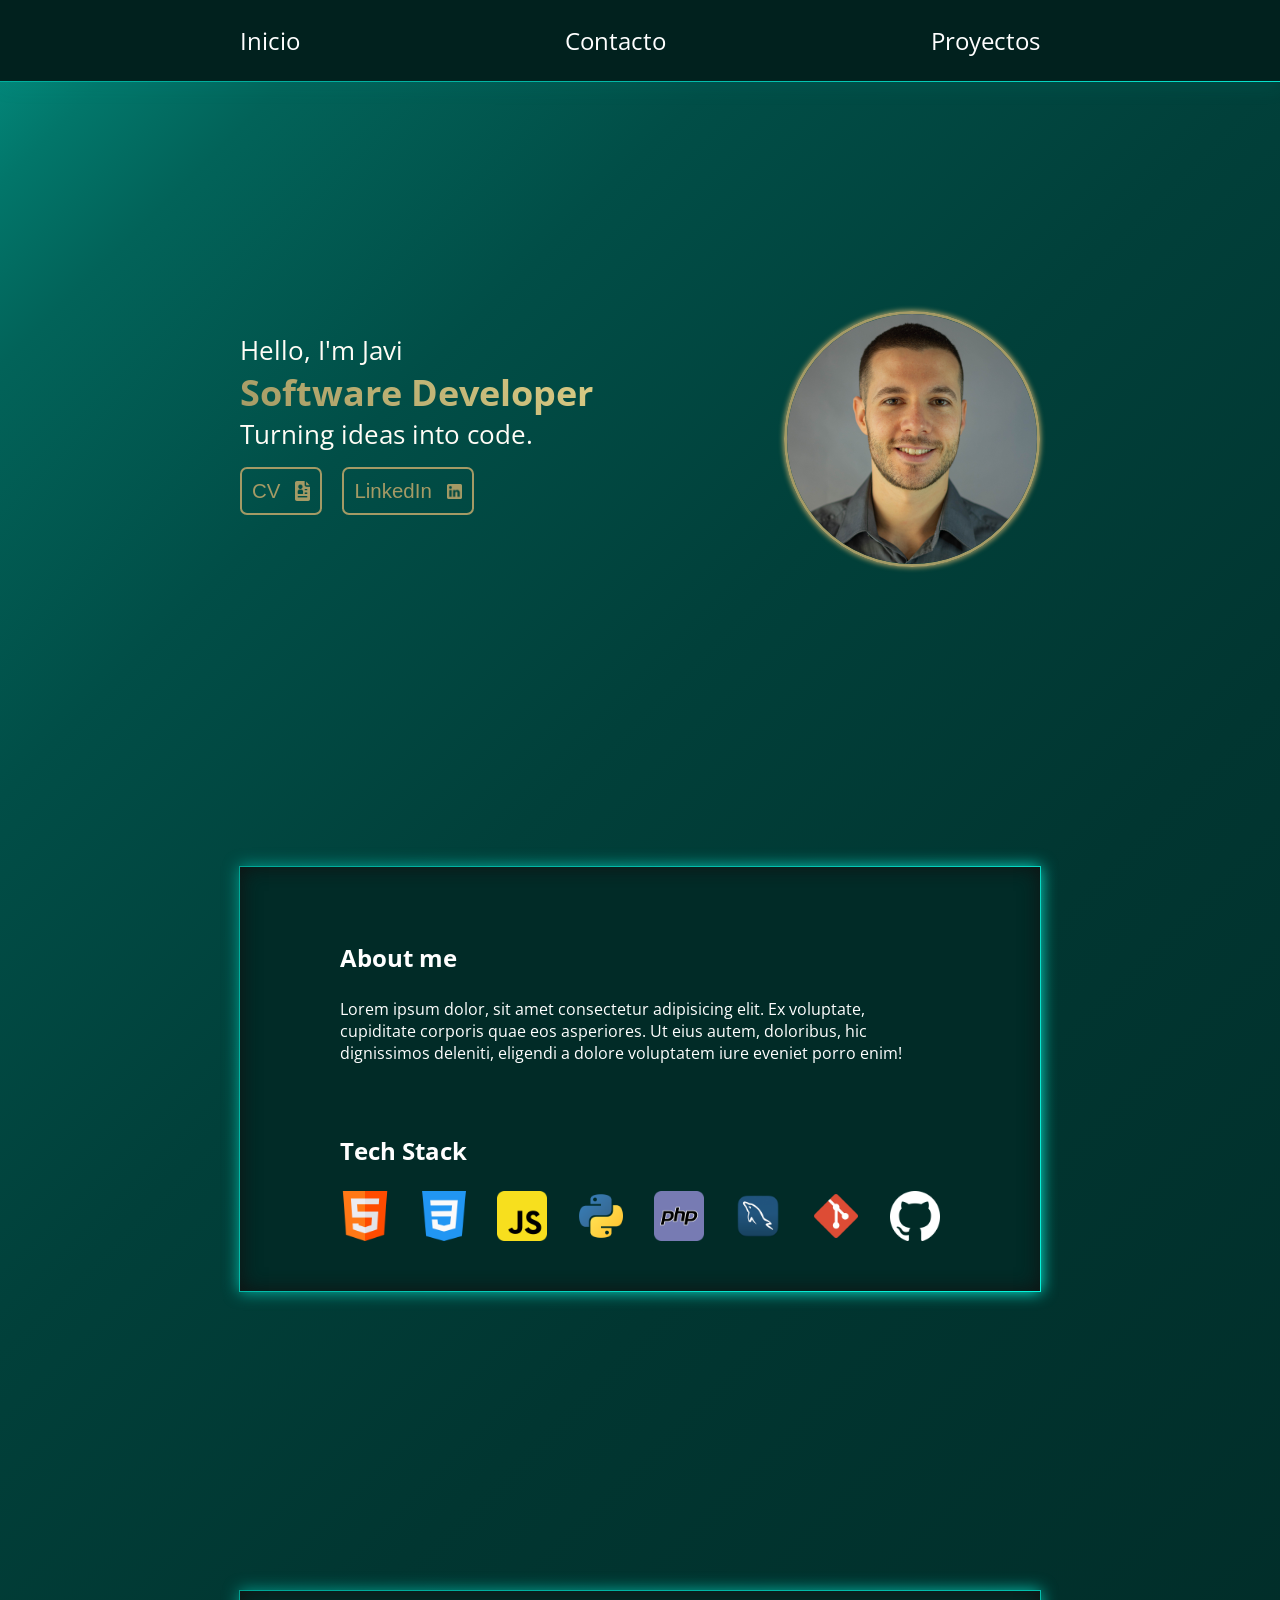
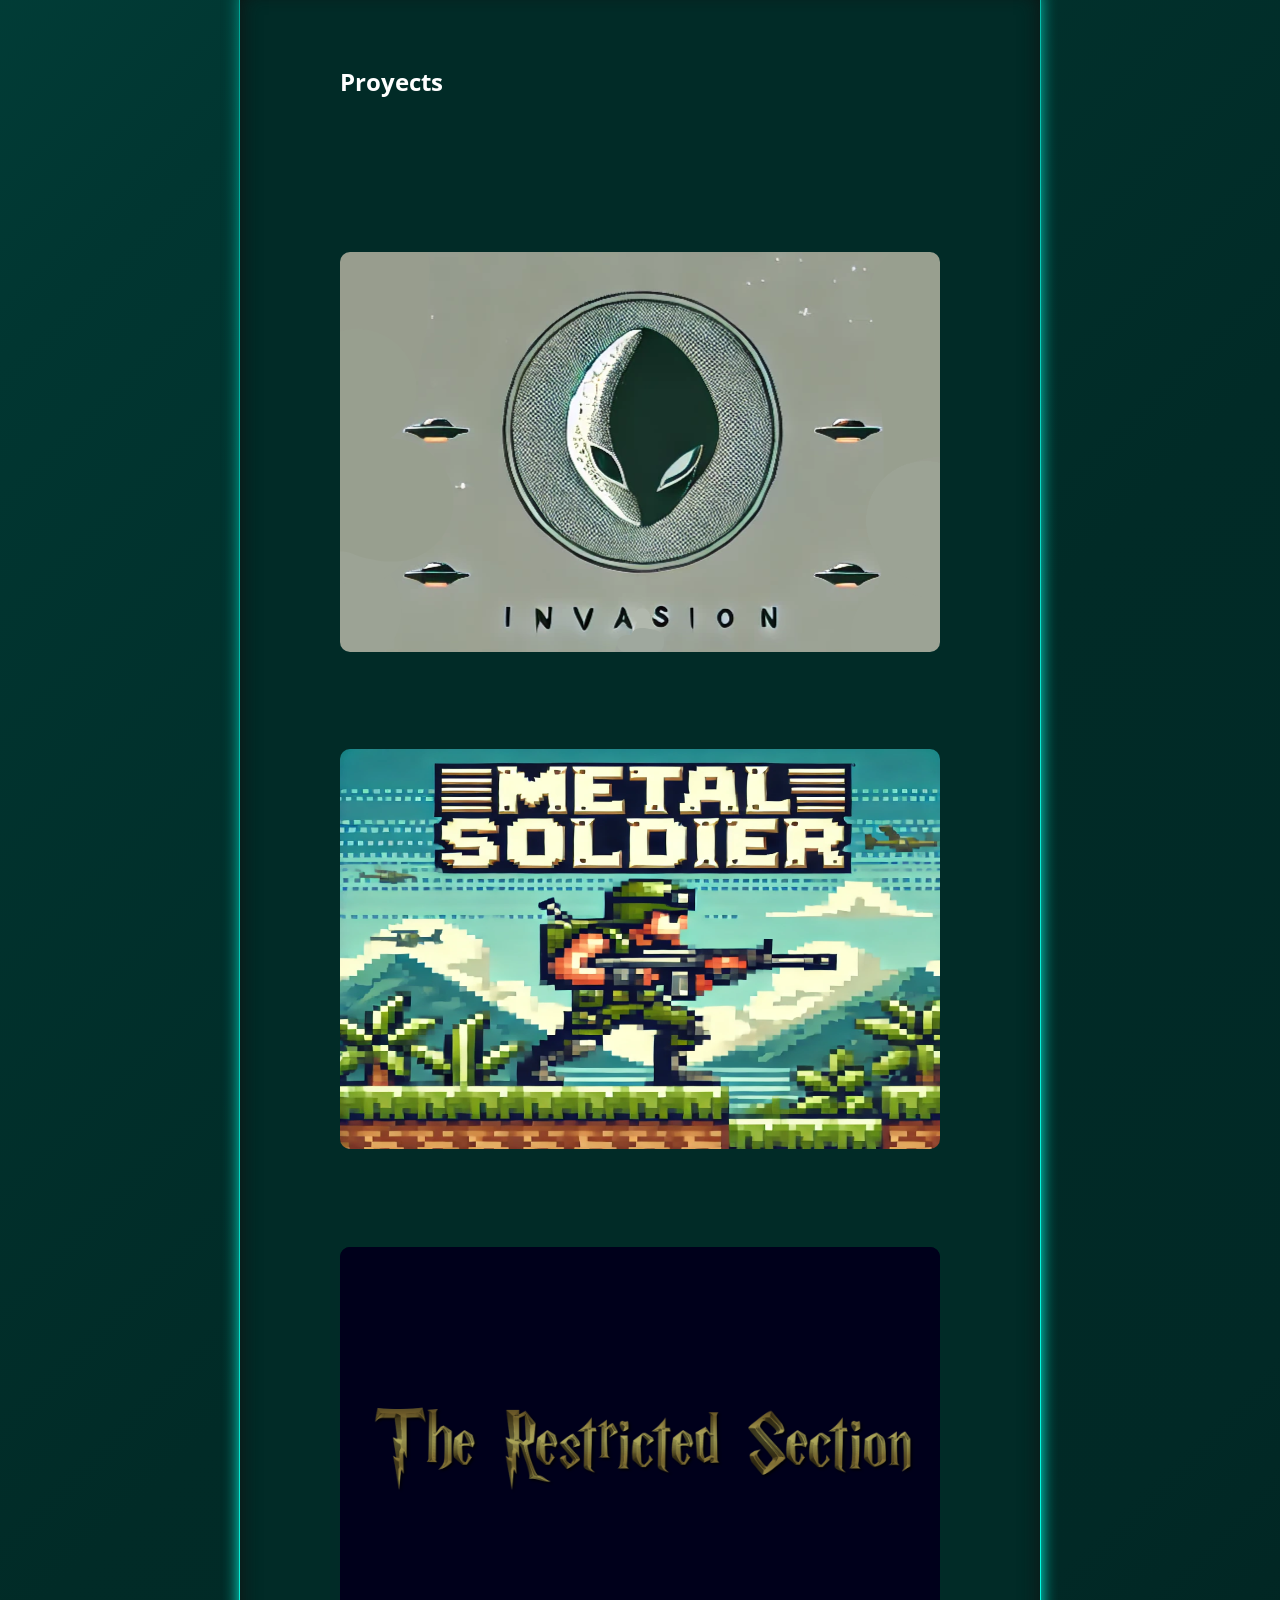
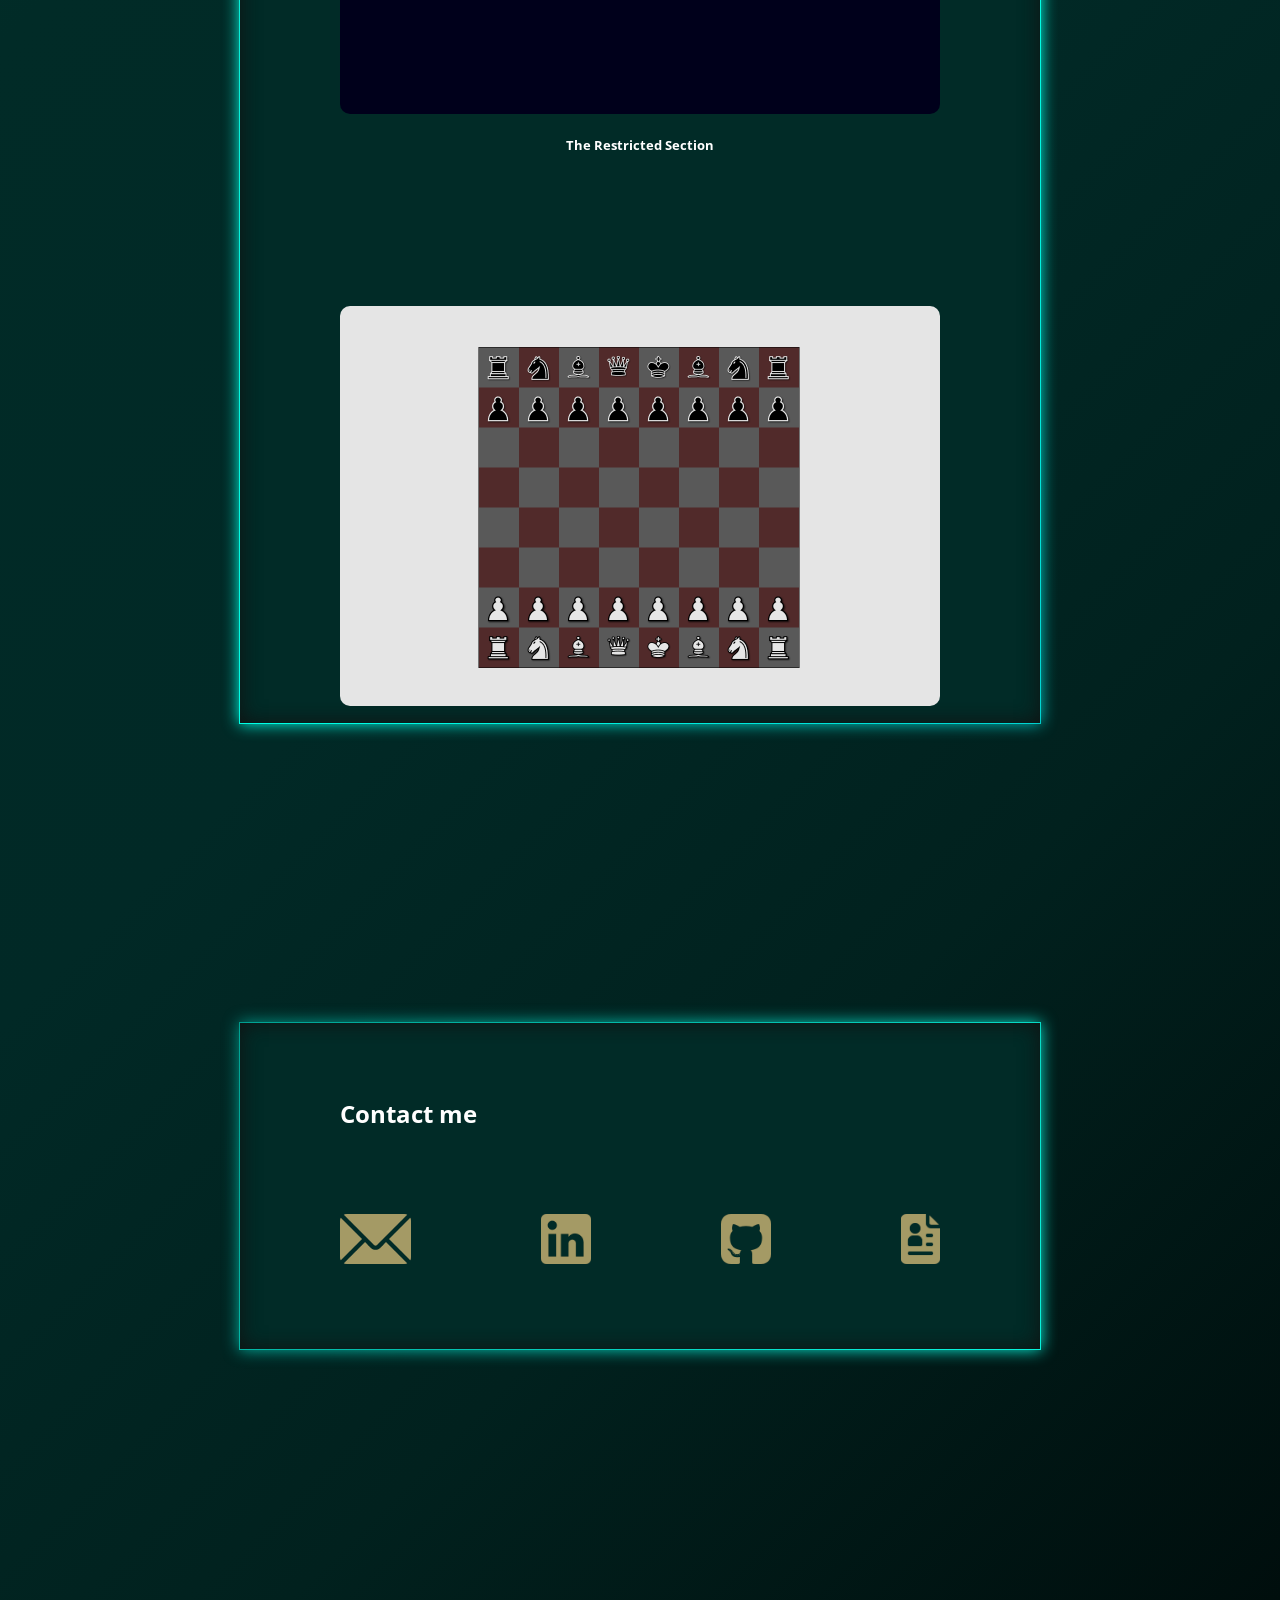
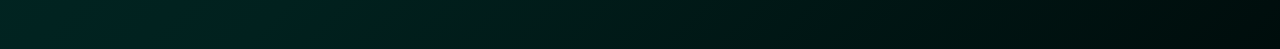
==== index.html @ 0c0b559f "Añadimos un title" ====
<!DOCTYPE html>
<html lang="en">
<head>
    <meta charset="UTF-8">
    <meta name="viewport" content="width=device-width, initial-scale=1.0">
    <title>Portfolio Javi</title>
    <link rel="stylesheet" href="styles/animate_border.css">
    <link rel="stylesheet" href="styles/estilos_estructura.css">
    <link rel="stylesheet" href="styles/animate-container.css">

</head>
<body>
    
    <header>
        <div>
            <div id="indice">
                <a href="#indice"><p>Inicio</p></a>
                <a href="#contact"><p>Contacto</p></a>
                <a href="#proyects"><p>Proyectos</p></a>
        </div>
    </header>
    <div class="block glow"></div>

    <div id="presentacion">
        <div id="texto-presentacion">
            <div>Hello, I'm Javi</div>
            <div id="software-dev">Software Developer</div>
            <div>Turning ideas into code.</div>
            <div id="botones">
                <button id="boton-cv">CV <img src="resources/icons/contacto/curriculum-color.png" alt="icono Currículum"></button>
                <!-- Darle una vuelta a lo del Linkedin -->
                <button>LinkedIn <img src="resources/icons/contacto/logotipo-de-linkedin-color.png" alt="icono LinkedIn"></button>
            </div>

        </div>
        <img src="resources/images/Foto Javi.jpg" alt="Foto presentación" id="mi-foto">
    </div>

    <div class="block-container glow-container about-me">
        <div class="about-me-content">
            <div>
                <h3>About me</h3>
                <p>Lorem ipsum dolor, sit amet consectetur adipisicing elit. Ex voluptate, cupiditate corporis quae eos asperiores. Ut eius autem, doloribus, hic dignissimos deleniti, eligendi a dolore voluptatem iure eveniet porro enim!</p>
            </div>

            <div>
                <h3>Tech Stack</h3>
                <div id="tech-stack">
                    <img src="resources/icons/tecnologias/html.png" alt="">
                    <img src="resources/icons/tecnologias/css-3.png" alt="">
                    <img src="resources/icons/tecnologias/javascript.png" alt="">
                    <img src="resources/icons/tecnologias/python.png" alt="">
                    <img src="resources/icons/tecnologias/php.png" alt="">
                    <img src="resources/icons/tecnologias/mysql.png" alt="">
                    <img src="resources/icons/tecnologias/git.png" alt="">
                    <img src="resources/icons/tecnologias/github.png" alt="">
                </div>
            </div>
        </div>
    </div>

    <div class="block-container glow-container about-me" id="proyects">
        <div class="about-me-content">

            <h3>Proyects</h3>

            <div class="proyect">
                <img src="resources/images/alien_invasion2-edit.png" alt="">
                <video autoplay loop muted class="video">
                    <source src="resources/videos/Alien Invasio.mp4" type="video/mp4" loop>
                </video>
                <h5>Alien Invasion</h5>
            </div>

            <div class="proyect">
                <img src="resources/images/metal_soldier.png" alt="">
                <video autoplay loop muted class="video">
                    <source src="resources/videos/Metal Soldier-edit.mp4" type="video/mp4" loop>
                </video>
                <h5>Metal Soldier</h5>
            </div>

            <div class="proyect">
                
                <img src="resources/images/harry_potter.png" alt="">
                <div id="harry">
                    <video autoplay loop muted class="video">
                        <source src="resources/videos/the_restricted_section_trim.mp4" loop>
                    </video>
                </div>
                <h5>The Restricted Section</h5>
            </div>

            <div class="proyect">
                <img src="resources/images/chess.png" alt="">
                <video autoplay loop muted class="video">
                    <source src="resources/videos/chess.mp4" type="video/mp4" loop>
                </video>
                <h5>Chess</h5>
            </div>
        </div>
    </div>

    <div class=" block-container glow-container about-me" id="contact-container">
        <div class="about-me-content">
            <h3>Contact me</h3>
            <div id="contact">
                <a href="mailto:javierfernandezquinonero@gmail.com"><img src="resources/icons/contacto/correo-electronico-color.png" alt=""></a>

                <a href="https://www.linkedin.com/in/javier-fern%C3%A1ndez-qui%C3%B1onero-365739243/"><img src="resources/icons/contacto/logotipo-de-linkedin-color.png" alt=""></a>

                <a href="https://github.com/Javato98"><img src="resources/icons/contacto/github-color.png" alt=""></a>

                <a href="resources/Javier_Fernández_Quiñonero_CV.pdf"><img src="resources/icons/contacto/curriculum-color.png" alt=""></a>
            </div>
        </div>

    </div>
    



    


</body>
</html>
---- styles/estilos_estructura.css ----
@font-face {
    font-family: 'open sans';
    src: url(../resources/open-sans.woff2);
}

body, html {
    width: 100vw;
    margin: 0;
    padding: 0;
    display: flex;
    flex-direction: column;
    align-items: center;
}



h3{
    font-size: 1.5em;
}

body{
    /* background: linear-gradient(135deg, rgba(0,13,12,1) 0%, rgba(1,33,30,1) 17%, rgba(1,41,38,1) 31%, rgba(1,43,39,1) 47%, rgba(1,54,49,1) 68%, rgba(1,64,58,1) 78%, rgba(1,78,71,1) 87%, rgba(2,99,89,1) 94%, rgba(2,118,106,1) 97%, rgba(3,145,131,1) 100%); */
    background: linear-gradient(135deg, rgba(3,145,131,1) 0%, rgba(2,118,106,1) 3%, rgba(2,99,89,1) 6%, rgba(1,78,71,1) 13%, rgba(1,64,58,1) 22%, rgba(1,54,49,1) 32%, rgba(1,43,39,1) 53%, rgba(1,41,38,1) 69%, rgba(1,33,30,1) 83%, rgba(0,13,12,1) 100%);

    font-family: 'open sans';
    background-size: 100% 100%;
}

header{
    display: flex;
    justify-content: center;
    align-items: center;
    color: white;
    font-size: 1.5em;
    background-color: #01211e;
    width: 100vw;
}

header div{
    width: 800px;
    display: flex;
    justify-content: center;
    align-items: center;
}

#logo{
    width: 30px;
    padding-right: 200px;
}

#indice{
    display: flex;
    justify-content: space-between;
    align-items: center;
}

#indice a{
    all: unset;
}


#mi-foto{
    border-radius: 50%;
    width: 250px;
    border:3px solid #a49a65;
    box-shadow: 0px 0px 5px 1px #a49a65;
    margin-top: 30px;
}


#presentacion{
    width: 800px;
    display: flex;
    justify-content:space-between;
    align-items: center;
    margin-top:200px;

}

#texto-presentacion{
    text-align: left;
    color: rgb(255, 253, 246);
    font-size: 1.6em;
    width: fit-content;
}

#texto-presentacion div{
    width: auto;
}

#botones{
    display: flex;
    align-items: center;
}

#boton-cv{
    margin-right: 20px;
}

#botones button{
    width: fit-content;
    padding: 10px;
    font-size: 0.8em;
    background-color: transparent;
    border: 2px solid #a49a65;
    border-radius: 7px;
    color: #a49a65;
    margin-top: 15px;
    display: flex;
    justify-content: space-evenly;
    align-items: center;
}

#texto-presentacion button img{
    width: 15px;
    margin-left: 15px;
}

#software-dev{
    font-size: 1.4em;
    font-weight: bolder;
    background: linear-gradient(45deg, #a49a65, #dbcc85);
    -webkit-background-clip: text;
    color: transparent;
}

#botones button:hover{
    background-color: #0a564f;
    color: #dbcc85;
    /* background-color: #dbcc85;
    color: #0a564f; */
    transition: color 0.3s ease, background-color 0.3s ease, border-color 0.3s ease; 
}


/* ABOUT ME */

.about-me{
    margin-top: 300px;
}

.about-me-content{
    width: 600px;
    display: flex;
    flex-direction: column;
    align-items: left;
    margin: 50px auto;
    gap: 30px;
}

.about-me-content > div{
    width: 100%;
}




#tech-stack{
    display: flex;
    justify-content: space-between;
}

#tech-stack img{
    width: 50px;
}


.proyect{
    margin-top: 100px;
}



.proyect img{
    width: 600px;
    position: absolute;
    z-index: 1;
    border-radius: 10px;
}

.proyect img:hover{
    opacity: 0;
    transition: opacity 0.4s ease;
    
}


.video{
    width: 600px;
    border-radius: 10px;
    position: relative;
}

.proyect h5{
    text-align: center;
}

#harry{
    border-radius: 10px;
    background-color: #00001b;
    width: auto;
    height: 467px;
    position: relative;
    display: flex;
    align-items: center;
    justify-content: center;
}

#harry:hover{
    background-color: #00001b;
    transition: opacity 0.4s ease;
}

#contact{
    display: flex;
    justify-content: space-between;
    align-items: center;
    gap: 30px;
    margin: 30px auto;
}

#contact img{
    width: auto;
    height: 50px;
}

#contact-container{
    margin-bottom: 300px;
}
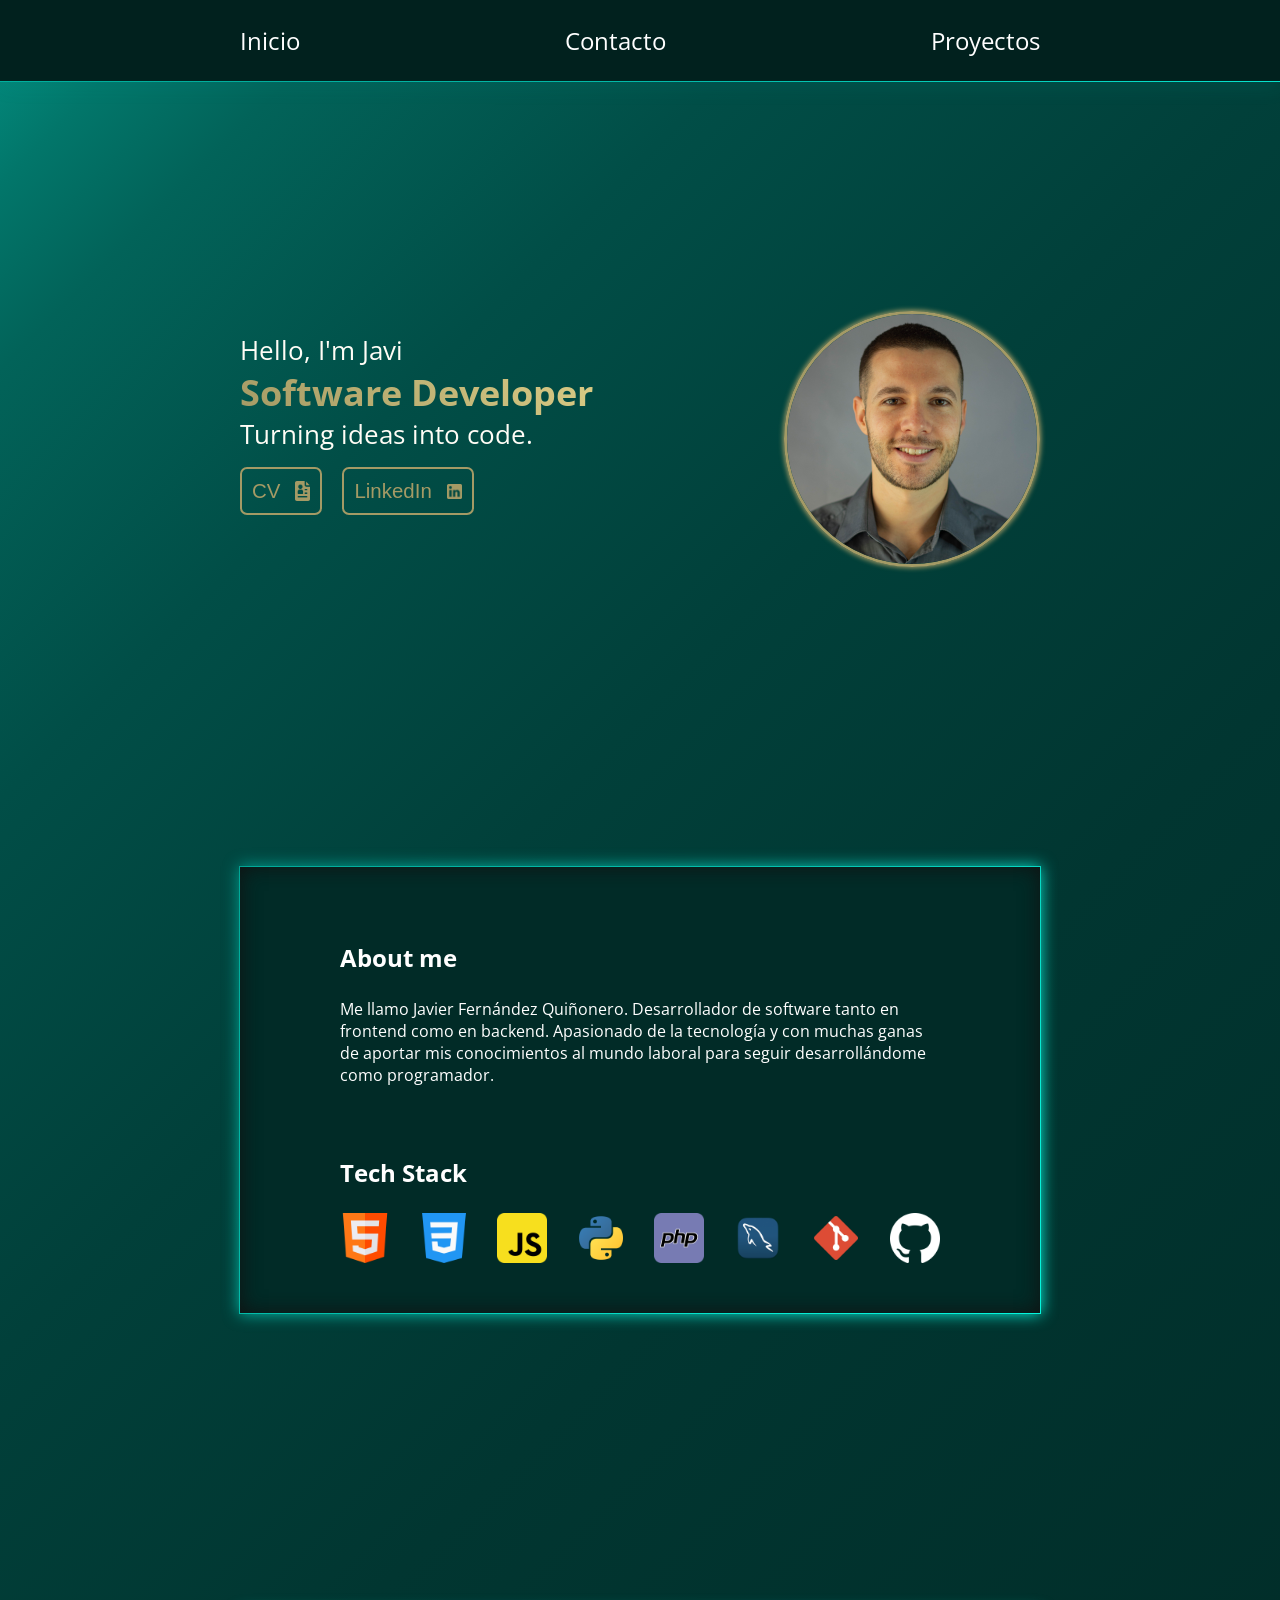
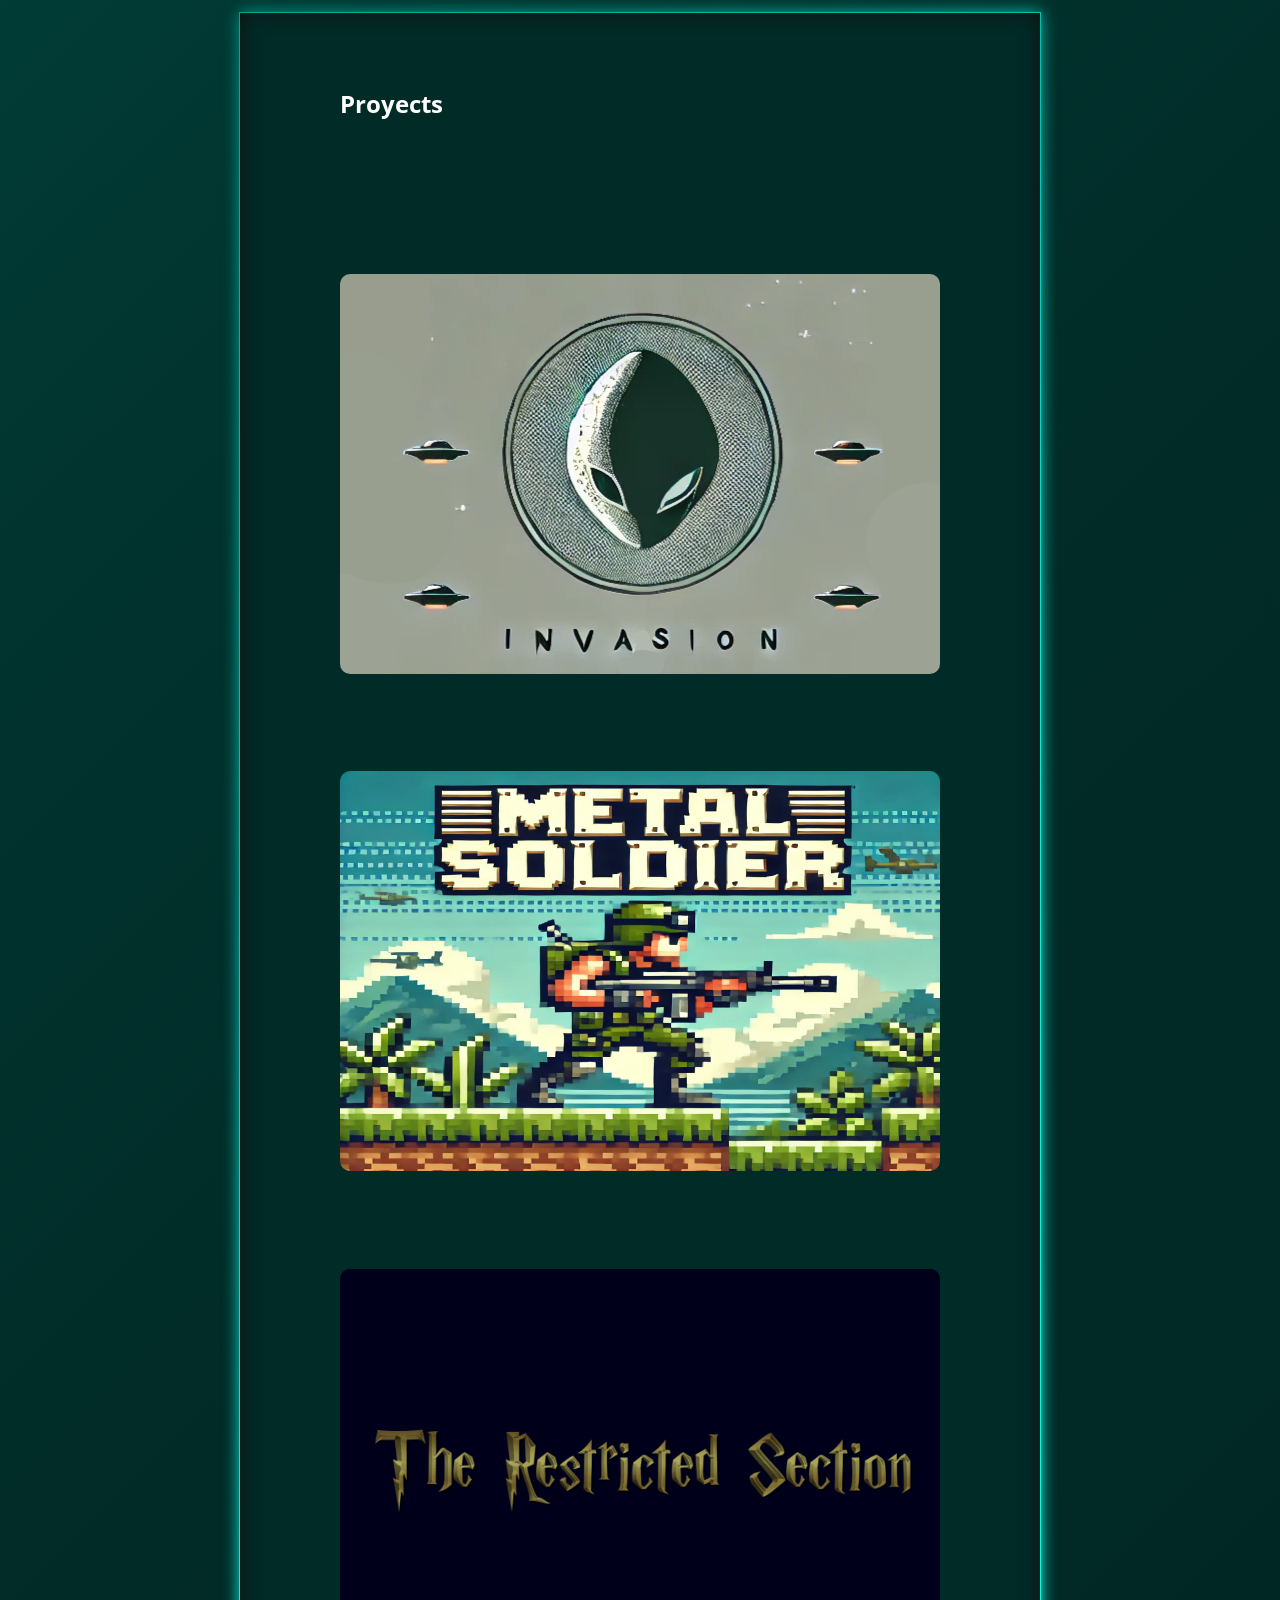
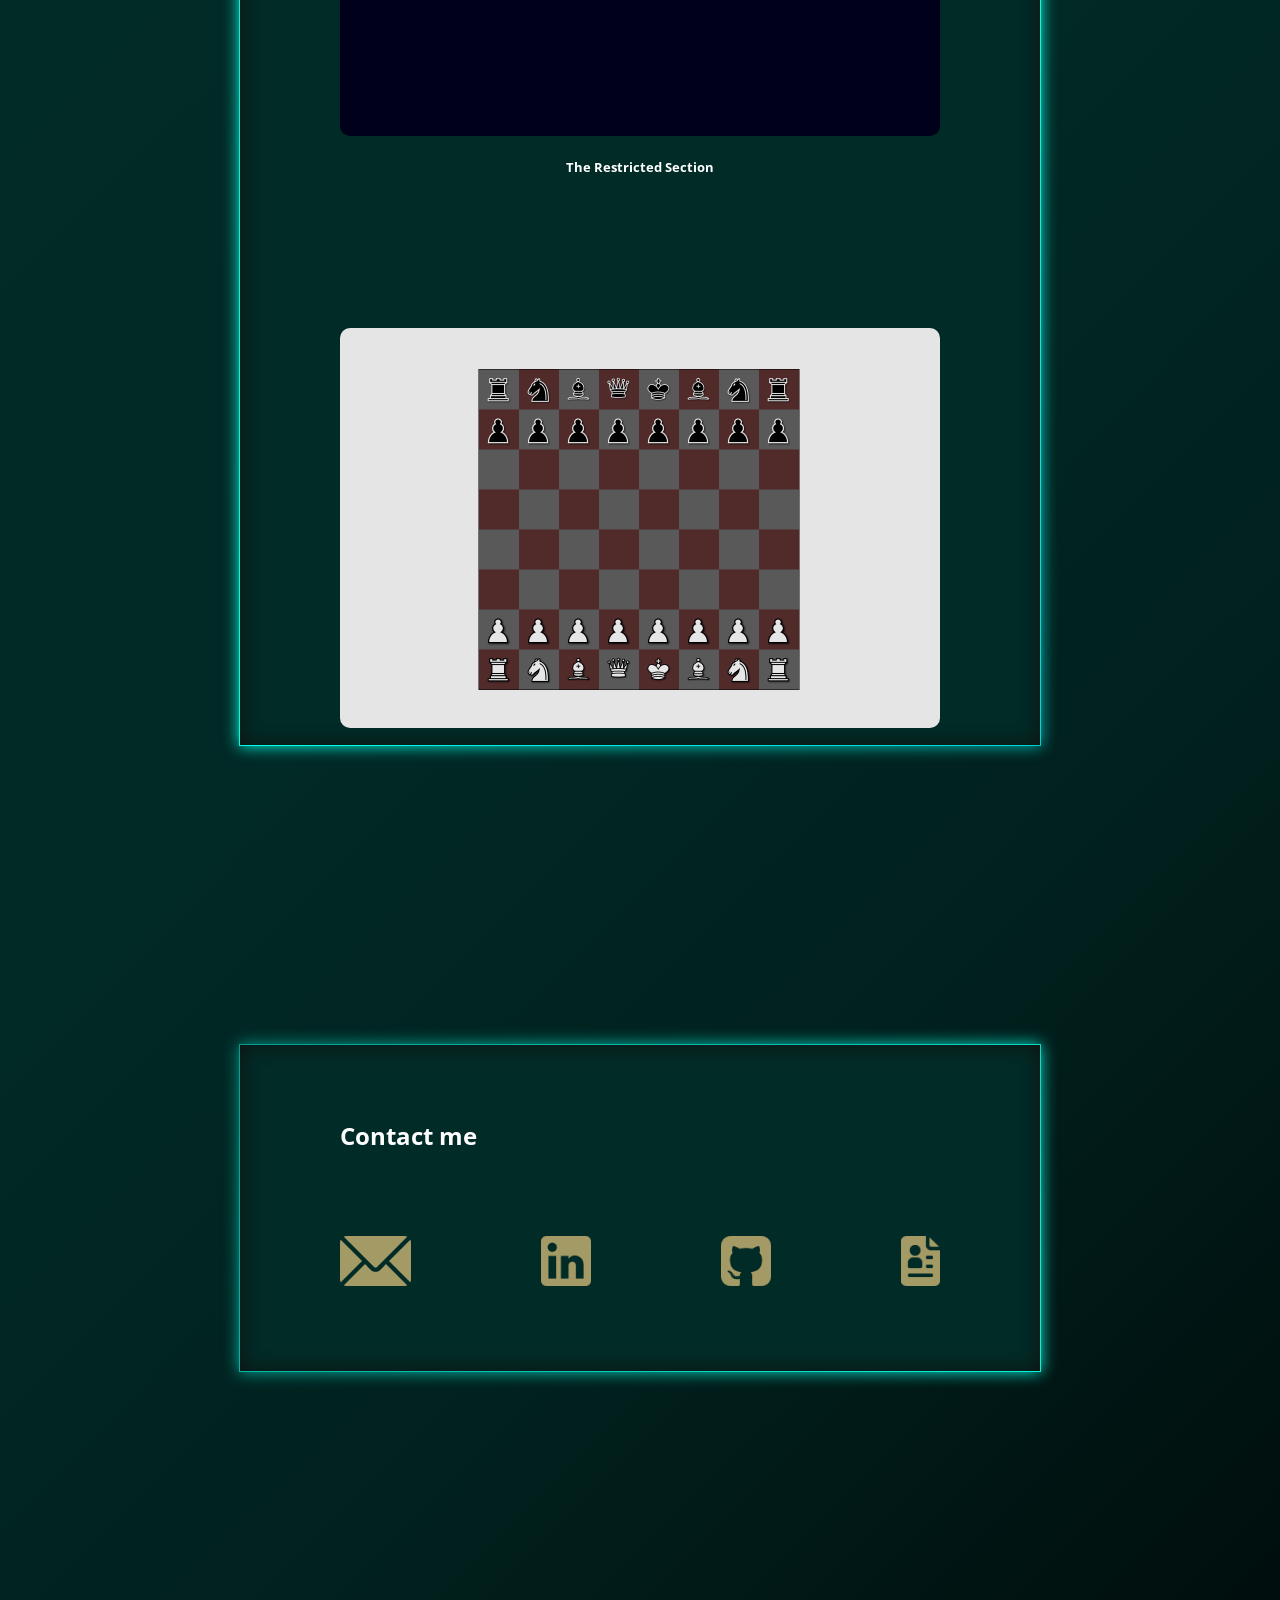
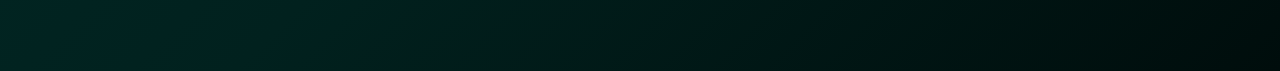
==== commit 41c9da16: "Creamos los responsives" ====
--- a/index.html
+++ b/index.html
@@ -40,7 +40,7 @@
         <div class="about-me-content">
             <div>
                 <h3>About me</h3>
-                <p>Lorem ipsum dolor, sit amet consectetur adipisicing elit. Ex voluptate, cupiditate corporis quae eos asperiores. Ut eius autem, doloribus, hic dignissimos deleniti, eligendi a dolore voluptatem iure eveniet porro enim!</p>
+                <p>Me llamo Javier Fernández Quiñonero. Desarrollador de software tanto en frontend como en backend. Apasionado de la tecnología y con muchas ganas de aportar mis conocimientos al mundo laboral para seguir desarrollándome como programador.</p>
             </div>
 
             <div>
--- a/styles/estilos_estructura.css
+++ b/styles/estilos_estructura.css
@@ -3,10 +3,11 @@
     src: url(../resources/open-sans.woff2);
 }
 
+
 body, html {
-    width: 100vw;
     margin: 0;
     padding: 0;
+    width: 100vw;
     display: flex;
     flex-direction: column;
     align-items: center;
@@ -41,11 +42,6 @@
     display: flex;
     justify-content: center;
     align-items: center;
-}
-
-#logo{
-    width: 30px;
-    padding-right: 200px;
 }
 
 #indice{
@@ -227,3 +223,111 @@
 #contact-container{
     margin-bottom: 300px;
 }
+
+@media (max-width: 830px){
+    header div{
+        width: 700px;
+    }
+
+    #presentacion {
+        width: 700px;
+    }
+}
+
+
+/* Para pantallas medianas, como tablets en modo vertical */
+@media (max-width: 768px) {
+    #presentacion {
+        flex-direction: column;
+        align-items: center;
+        margin-top: 100px;
+    }
+
+    #texto-presentacion {
+        text-align: center;
+        font-size: 1.2em;
+    }
+
+    #mi-foto {
+        width: 200px;
+        margin-top: 20px;
+    }
+
+    .about-me-content {
+        width: 90%;
+    }
+
+    #tech-stack img {
+        width: 40px;
+    }
+
+
+    .proyect img, .video {
+        width: 400px;
+    }
+}
+
+/* Para pantallas pequeñas, como teléfonos móviles */
+@media (max-width: 480px) {
+    header div {
+        width: 330px;
+    }
+
+    header {
+        font-size: 1.2em;
+    }
+
+    #indice a p {
+        font-size: 0.9em;
+    }
+
+    #presentacion {
+        margin-top: 80px;
+        width: 330px;
+        display: flex;
+        flex-direction: row;
+    }
+
+    #texto-presentacion {
+        font-size: 1em;
+    }
+
+    #botones button {
+        font-size: 0.7em;
+        padding: 5px;
+    }
+
+    #mi-foto {
+        width: 100px;
+        margin-top: 15px;
+    }
+
+    .about-me{
+        margin-top: 100px;
+    }
+
+    .about-me-content {
+        gap: 20px;
+    }
+
+    #tech-stack img {
+        width: 30px;
+    }
+
+    .proyect {
+        margin-top: 50px;
+    }
+
+    .proyect img, .video {
+        width: 300px;
+        border-radius: 5px;
+    }
+
+    #contact img {
+        height: 40px;
+    }
+
+    #contact-container {
+        margin-bottom: 100px;
+    }
+}
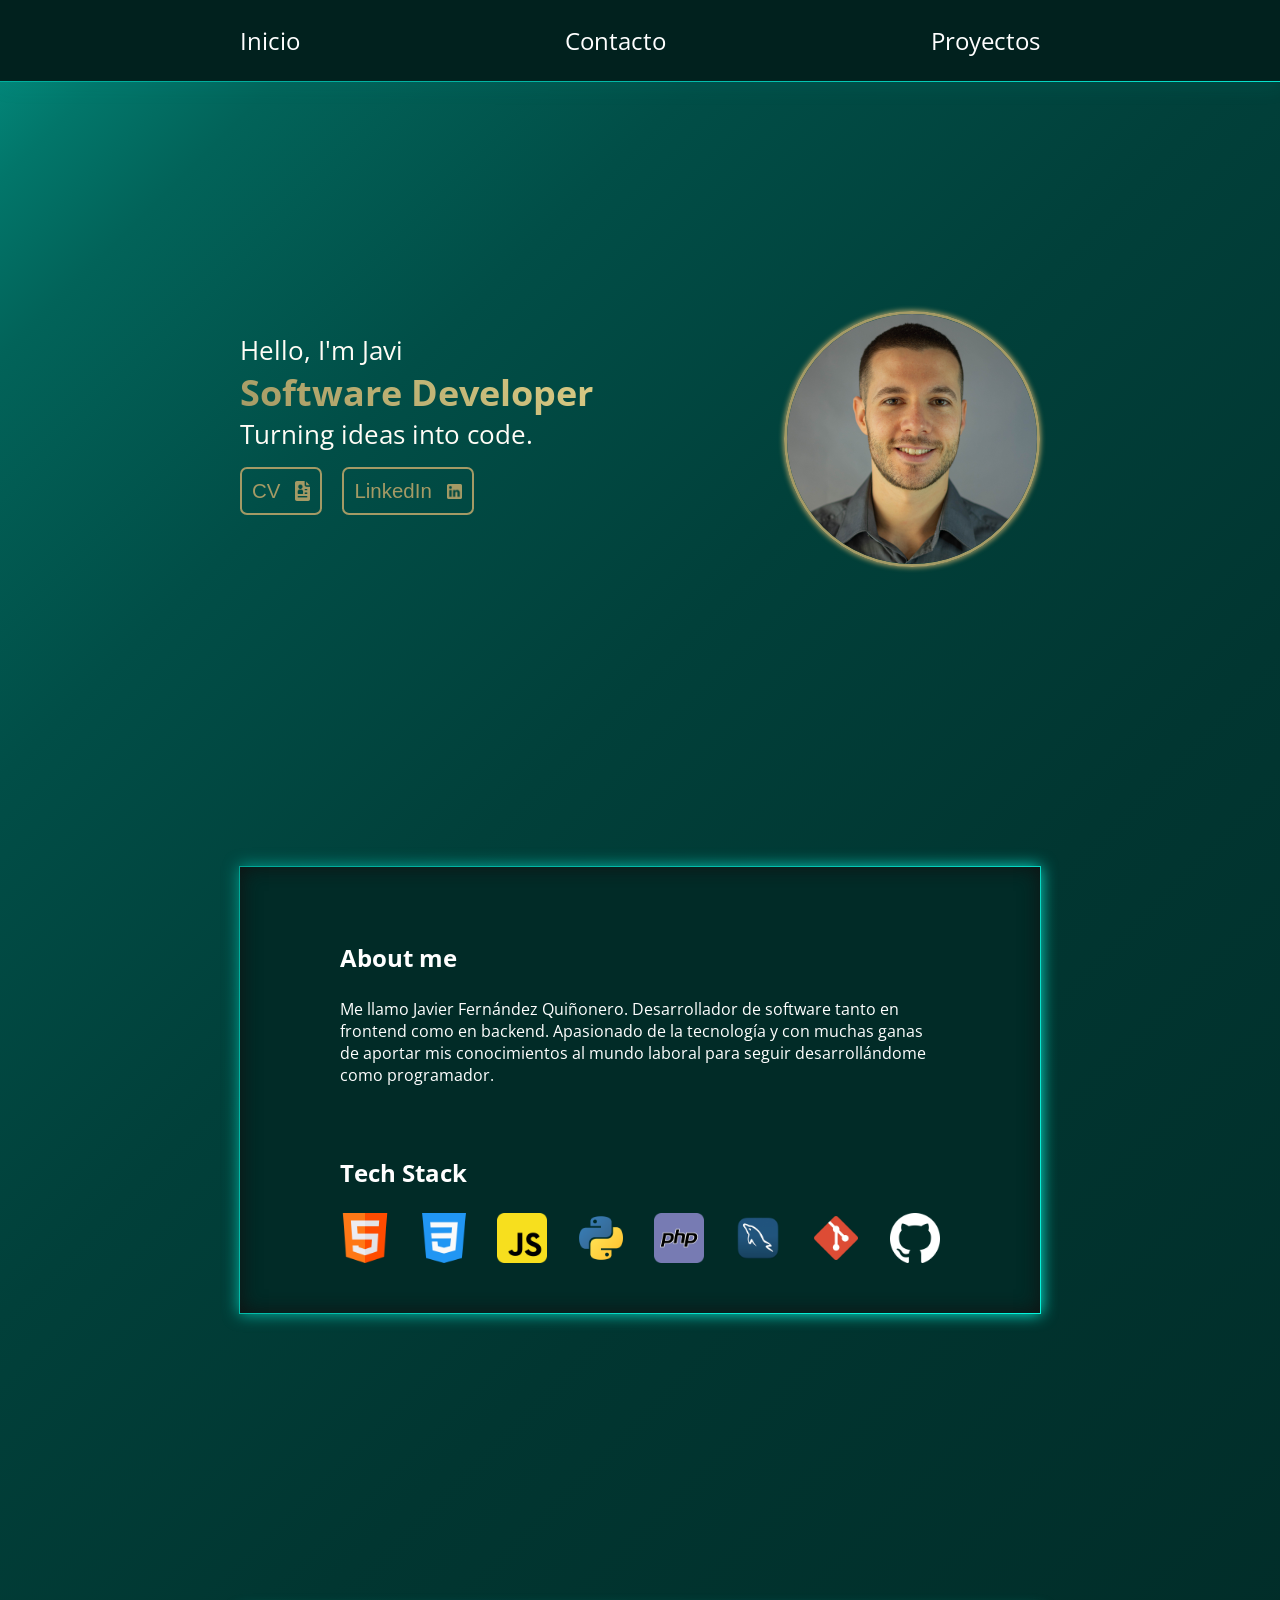
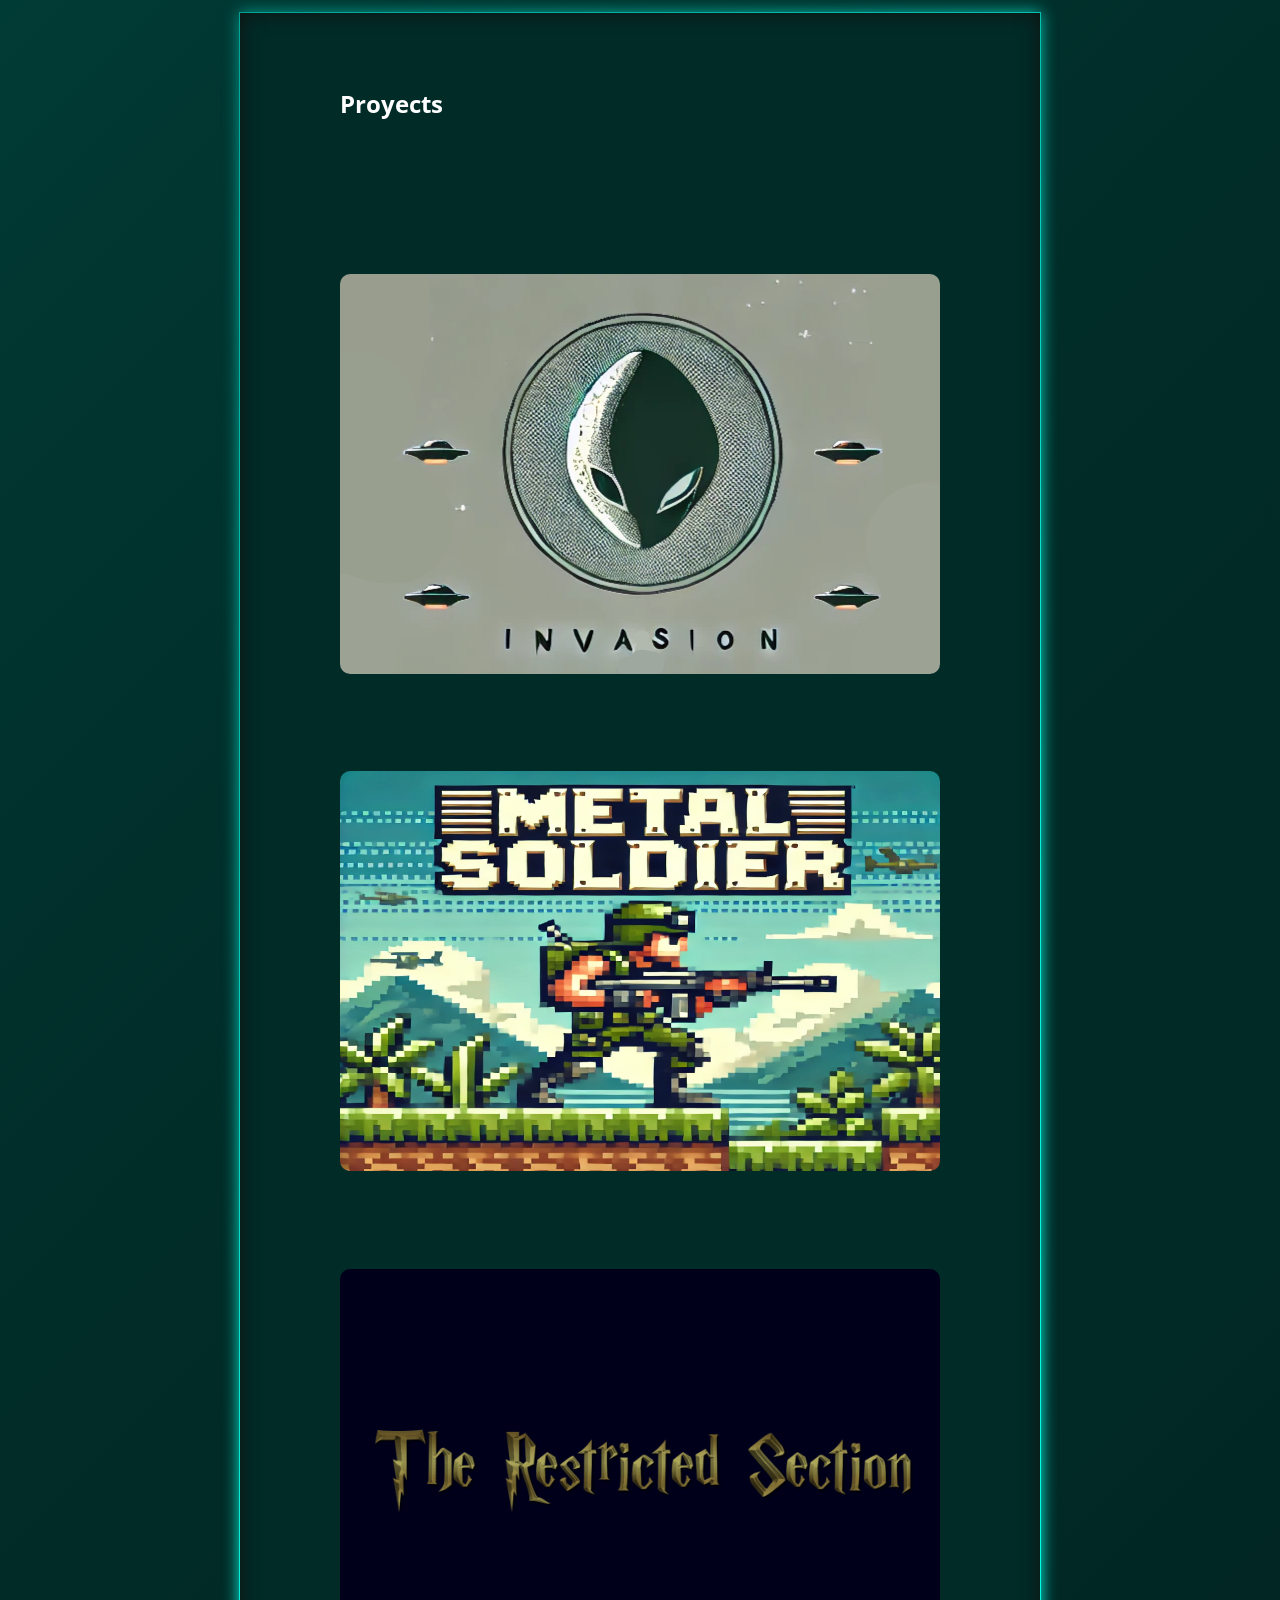
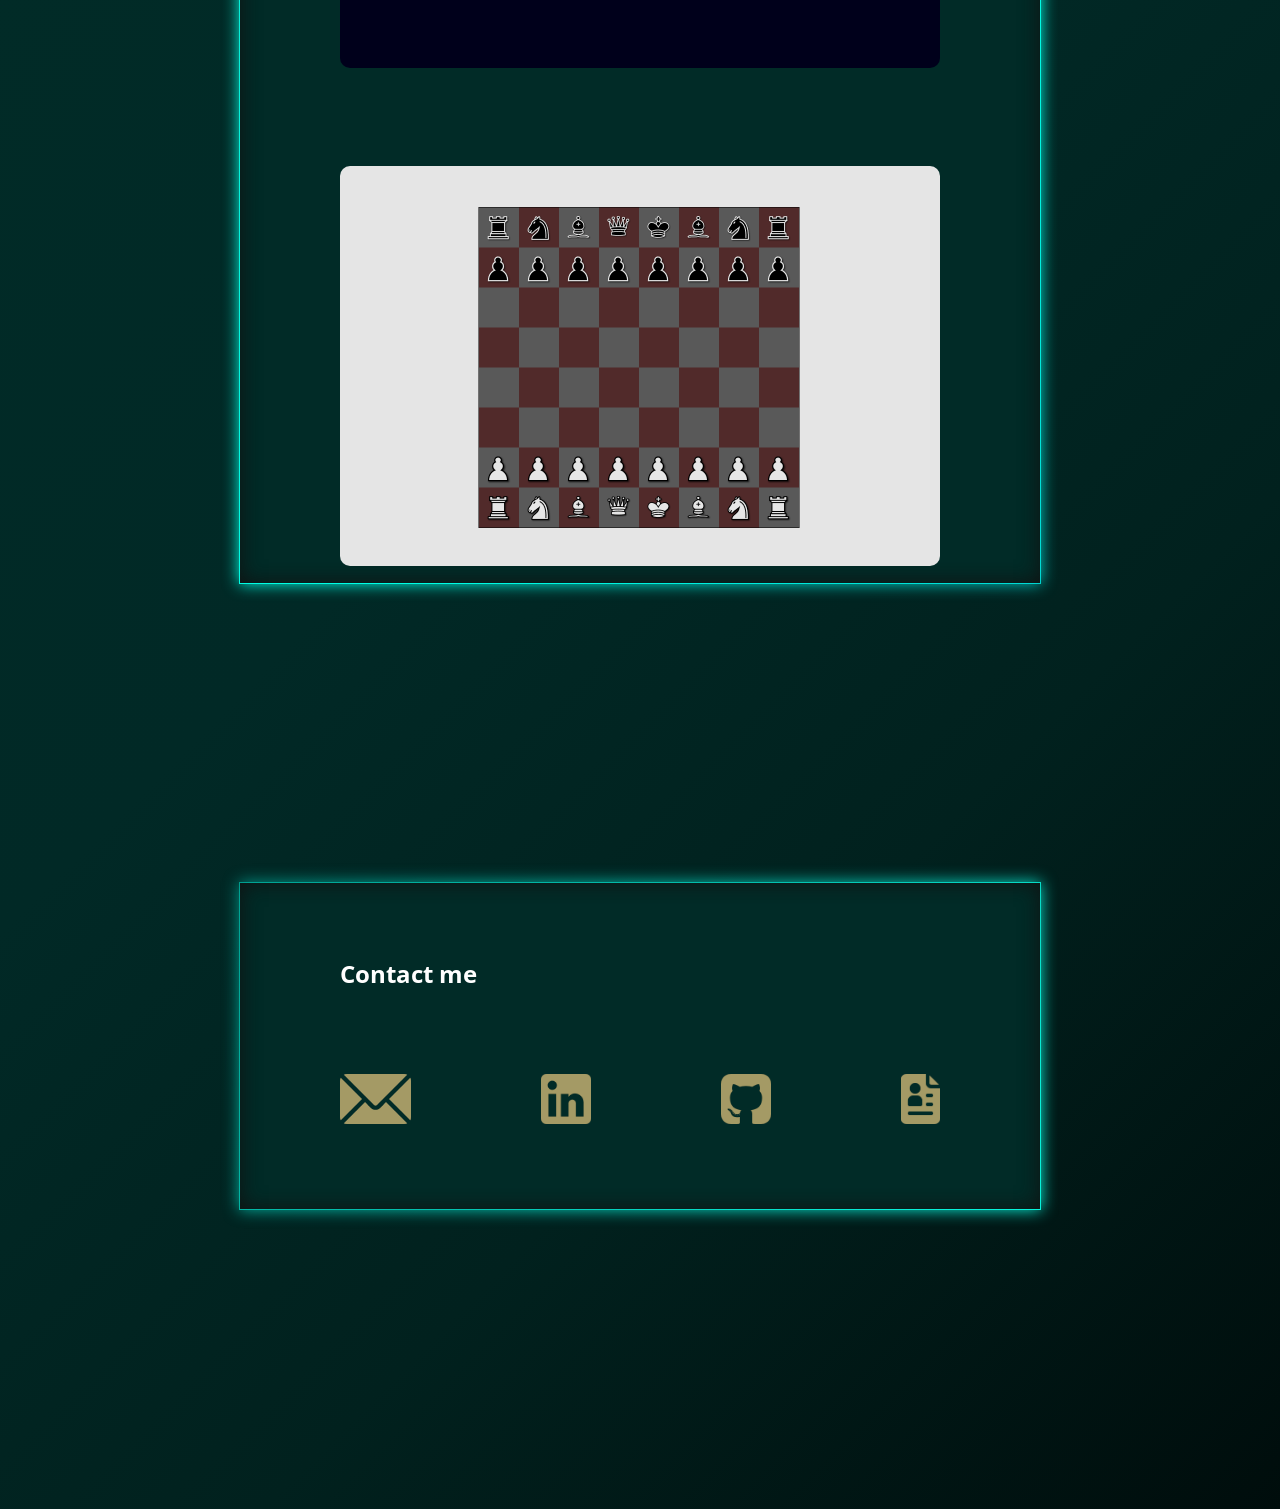
==== commit 66304a36: "Arreglamos el proyect de 'The Restricted Section'" ====
--- a/index.html
+++ b/index.html
@@ -83,11 +83,9 @@
             <div class="proyect">
                 
                 <img src="resources/images/harry_potter.png" alt="">
-                <div id="harry">
-                    <video autoplay loop muted class="video">
-                        <source src="resources/videos/the_restricted_section_trim.mp4" loop>
-                    </video>
-                </div>
+                <video autoplay loop muted class="video">
+                    <source src="resources/videos/the_restricted_section.mp4" loop>
+                </video>
                 <h5>The Restricted Section</h5>
             </div>
 
--- a/styles/estilos_estructura.css
+++ b/styles/estilos_estructura.css
@@ -191,21 +191,7 @@
     text-align: center;
 }
 
-#harry{
-    border-radius: 10px;
-    background-color: #00001b;
-    width: auto;
-    height: 467px;
-    position: relative;
-    display: flex;
-    align-items: center;
-    justify-content: center;
-}
-
-#harry:hover{
-    background-color: #00001b;
-    transition: opacity 0.4s ease;
-}
+
 
 #contact{
     display: flex;
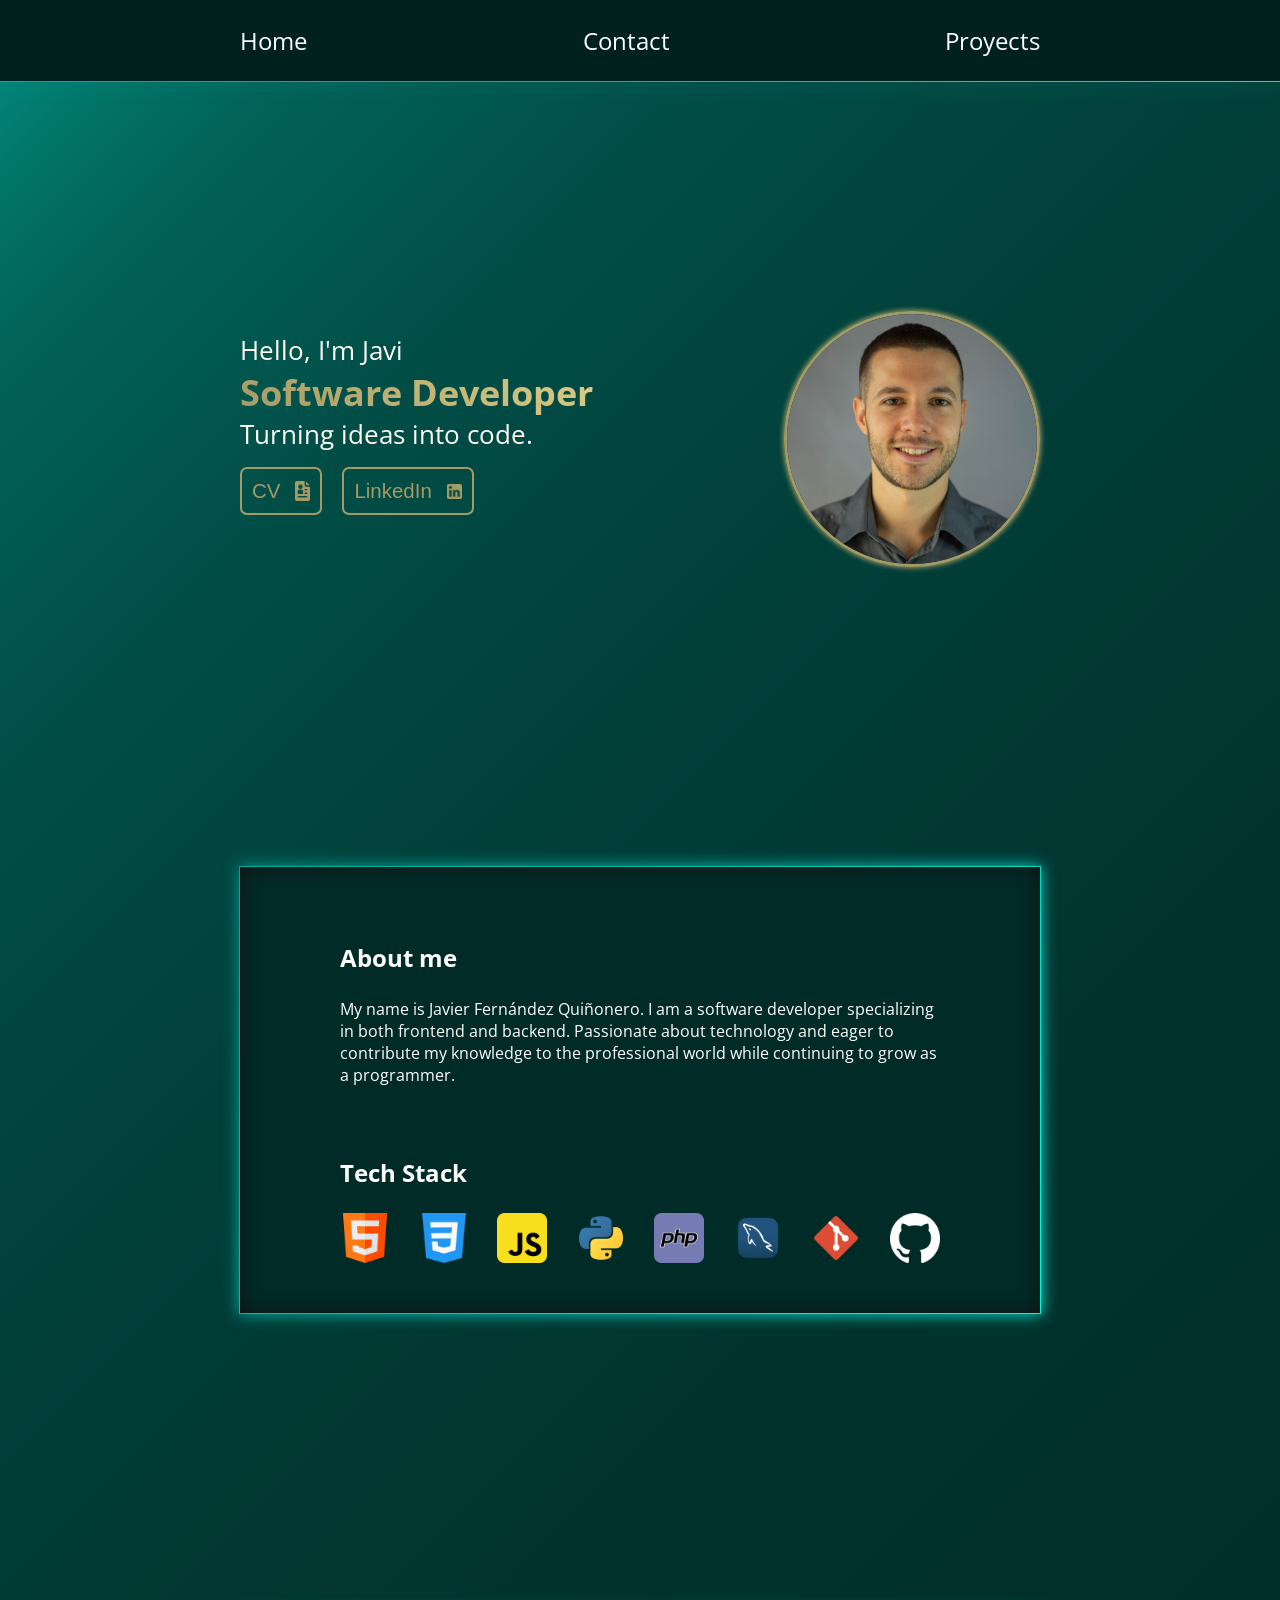
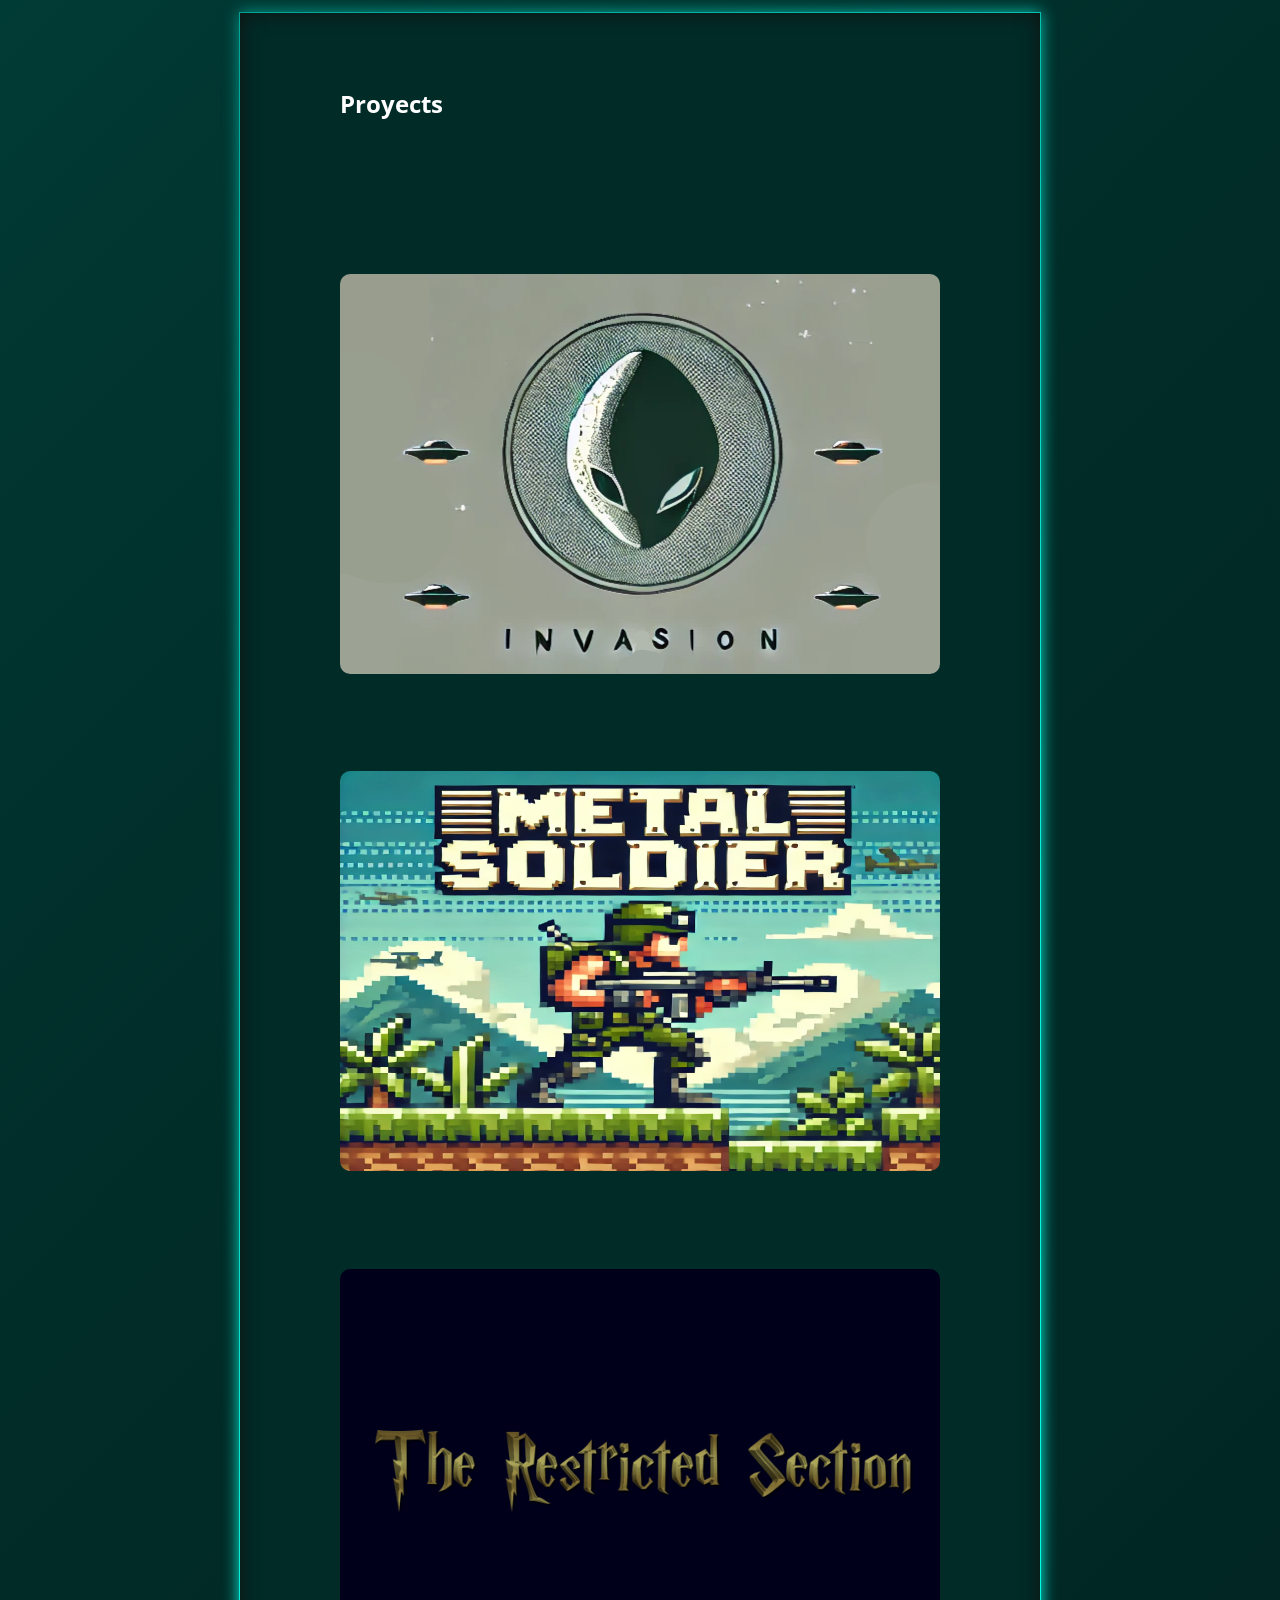
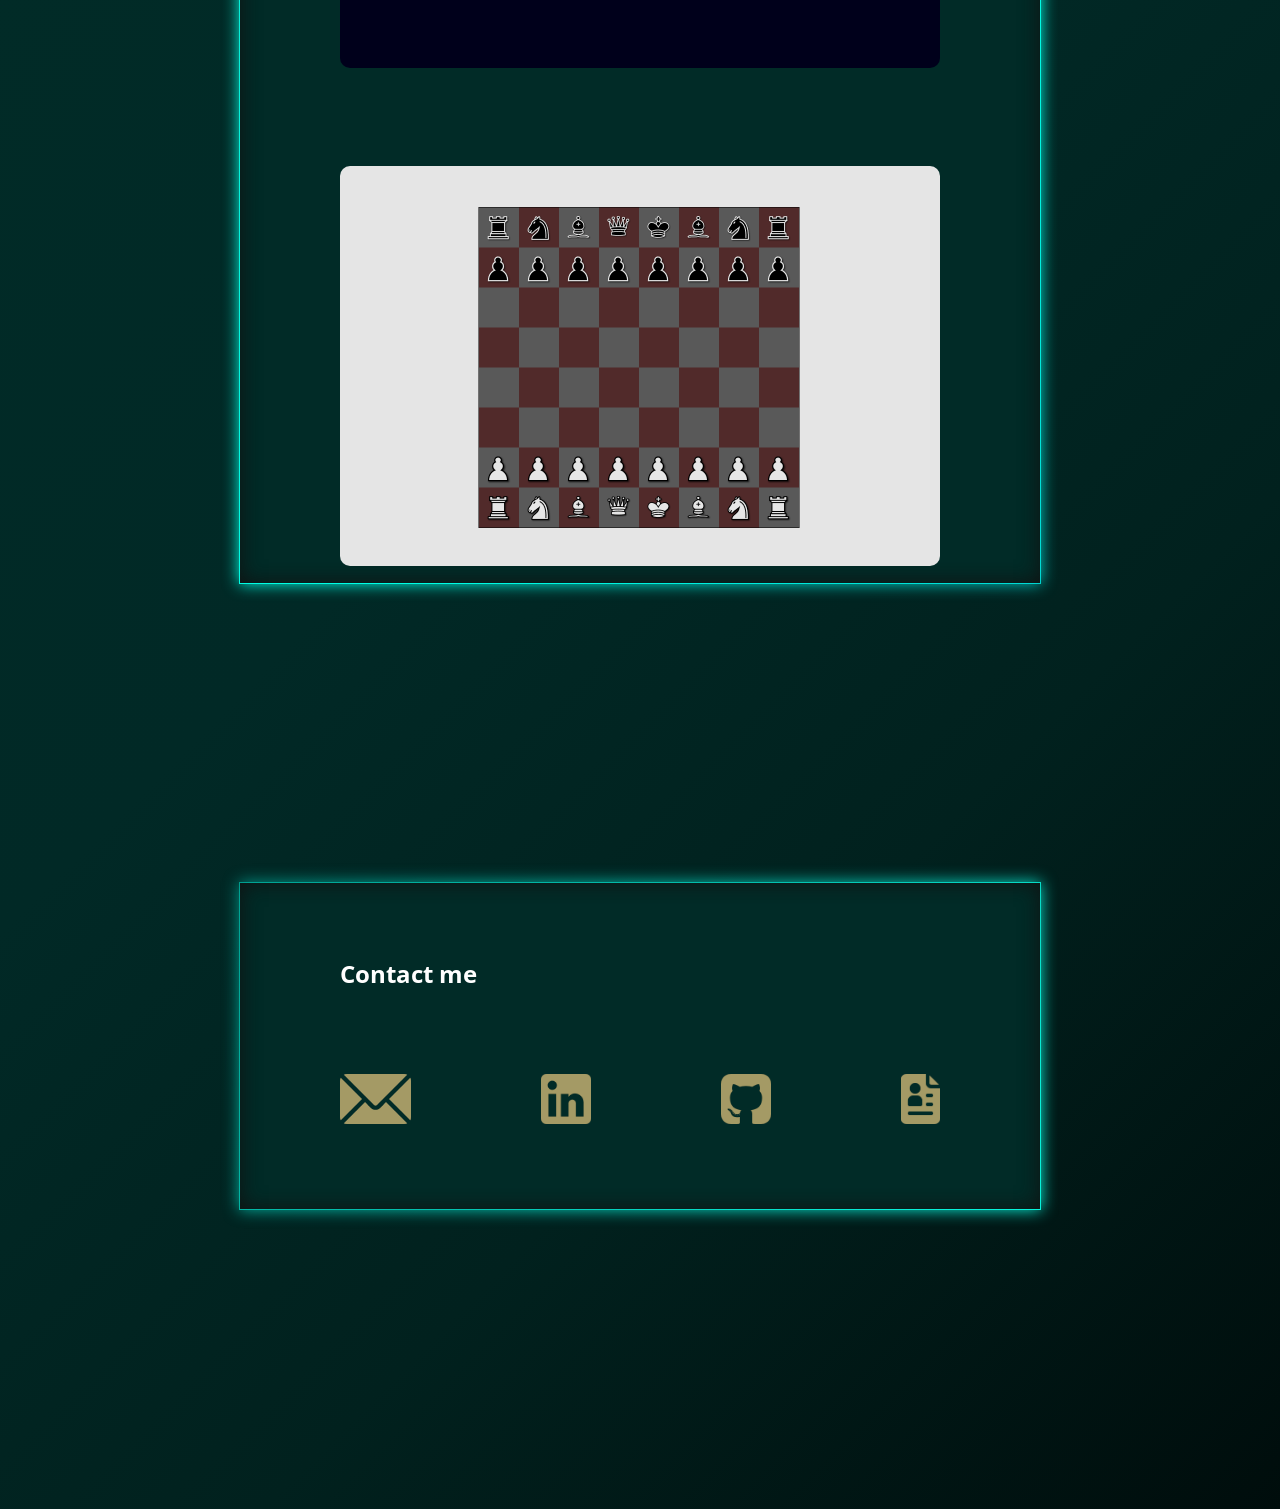
==== commit 829cf734: "Pasamos todo al inglés" ====
--- a/index.html
+++ b/index.html
@@ -14,9 +14,9 @@
     <header>
         <div>
             <div id="indice">
-                <a href="#indice"><p>Inicio</p></a>
-                <a href="#contact"><p>Contacto</p></a>
-                <a href="#proyects"><p>Proyectos</p></a>
+                <a href="#indice"><p>Home</p></a>
+                <a href="#contact"><p>Contact</p></a>
+                <a href="#proyects"><p>Proyects</p></a>
         </div>
     </header>
     <div class="block glow"></div>
@@ -27,9 +27,9 @@
             <div id="software-dev">Software Developer</div>
             <div>Turning ideas into code.</div>
             <div id="botones">
-                <button id="boton-cv">CV <img src="resources/icons/contacto/curriculum-color.png" alt="icono Currículum"></button>
-                <!-- Darle una vuelta a lo del Linkedin -->
-                <button>LinkedIn <img src="resources/icons/contacto/logotipo-de-linkedin-color.png" alt="icono LinkedIn"></button>
+                <a href="resources/Javier_Fernández_Quiñonero_CV.pdf"><button id="boton-cv">CV <img src="resources/icons/contacto/curriculum-color.png" alt="icono Currículum"></button></a>
+                
+                <a href="https://www.linkedin.com/in/javier-fern%C3%A1ndez-qui%C3%B1onero-365739243/"><button>LinkedIn <img src="resources/icons/contacto/logotipo-de-linkedin-color.png" alt="icono LinkedIn"></button></a>
             </div>
 
         </div>
@@ -40,7 +40,7 @@
         <div class="about-me-content">
             <div>
                 <h3>About me</h3>
-                <p>Me llamo Javier Fernández Quiñonero. Desarrollador de software tanto en frontend como en backend. Apasionado de la tecnología y con muchas ganas de aportar mis conocimientos al mundo laboral para seguir desarrollándome como programador.</p>
+                <p>My name is Javier Fernández Quiñonero. I am a software developer specializing in both frontend and backend. Passionate about technology and eager to contribute my knowledge to the professional world while continuing to grow as a programmer.</p>
             </div>
 
             <div>
--- a/styles/estilos_estructura.css
+++ b/styles/estilos_estructura.css
@@ -13,7 +13,10 @@
     align-items: center;
 }
 
-
+a{
+    all: unset;
+    cursor: pointer;
+}
 
 h3{
     font-size: 1.5em;
@@ -48,10 +51,6 @@
     display: flex;
     justify-content: space-between;
     align-items: center;
-}
-
-#indice a{
-    all: unset;
 }
 
 
@@ -309,6 +308,14 @@
         border-radius: 5px;
     }
 
+    .proyect img{
+        opacity: 0;
+    }
+
+    .proyect video{
+        opacity: 1;
+    }
+
     #contact img {
         height: 40px;
     }
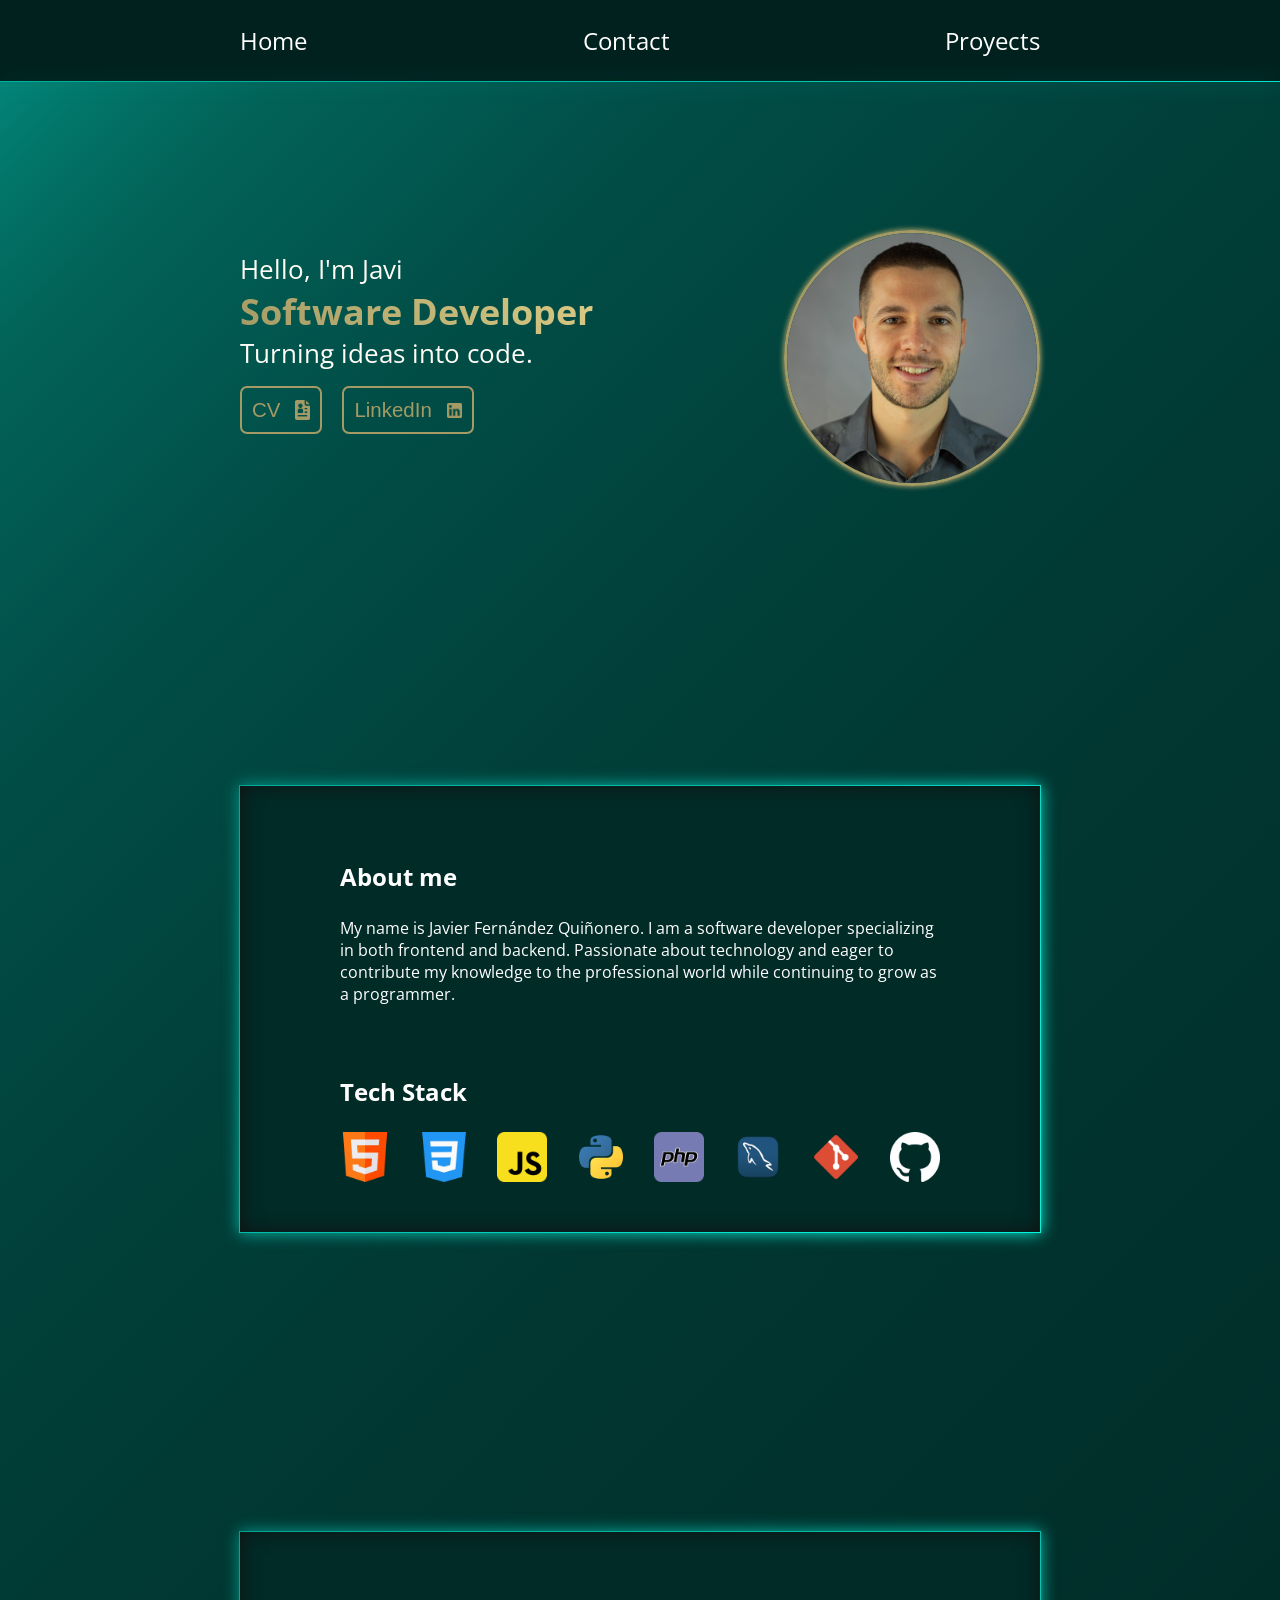
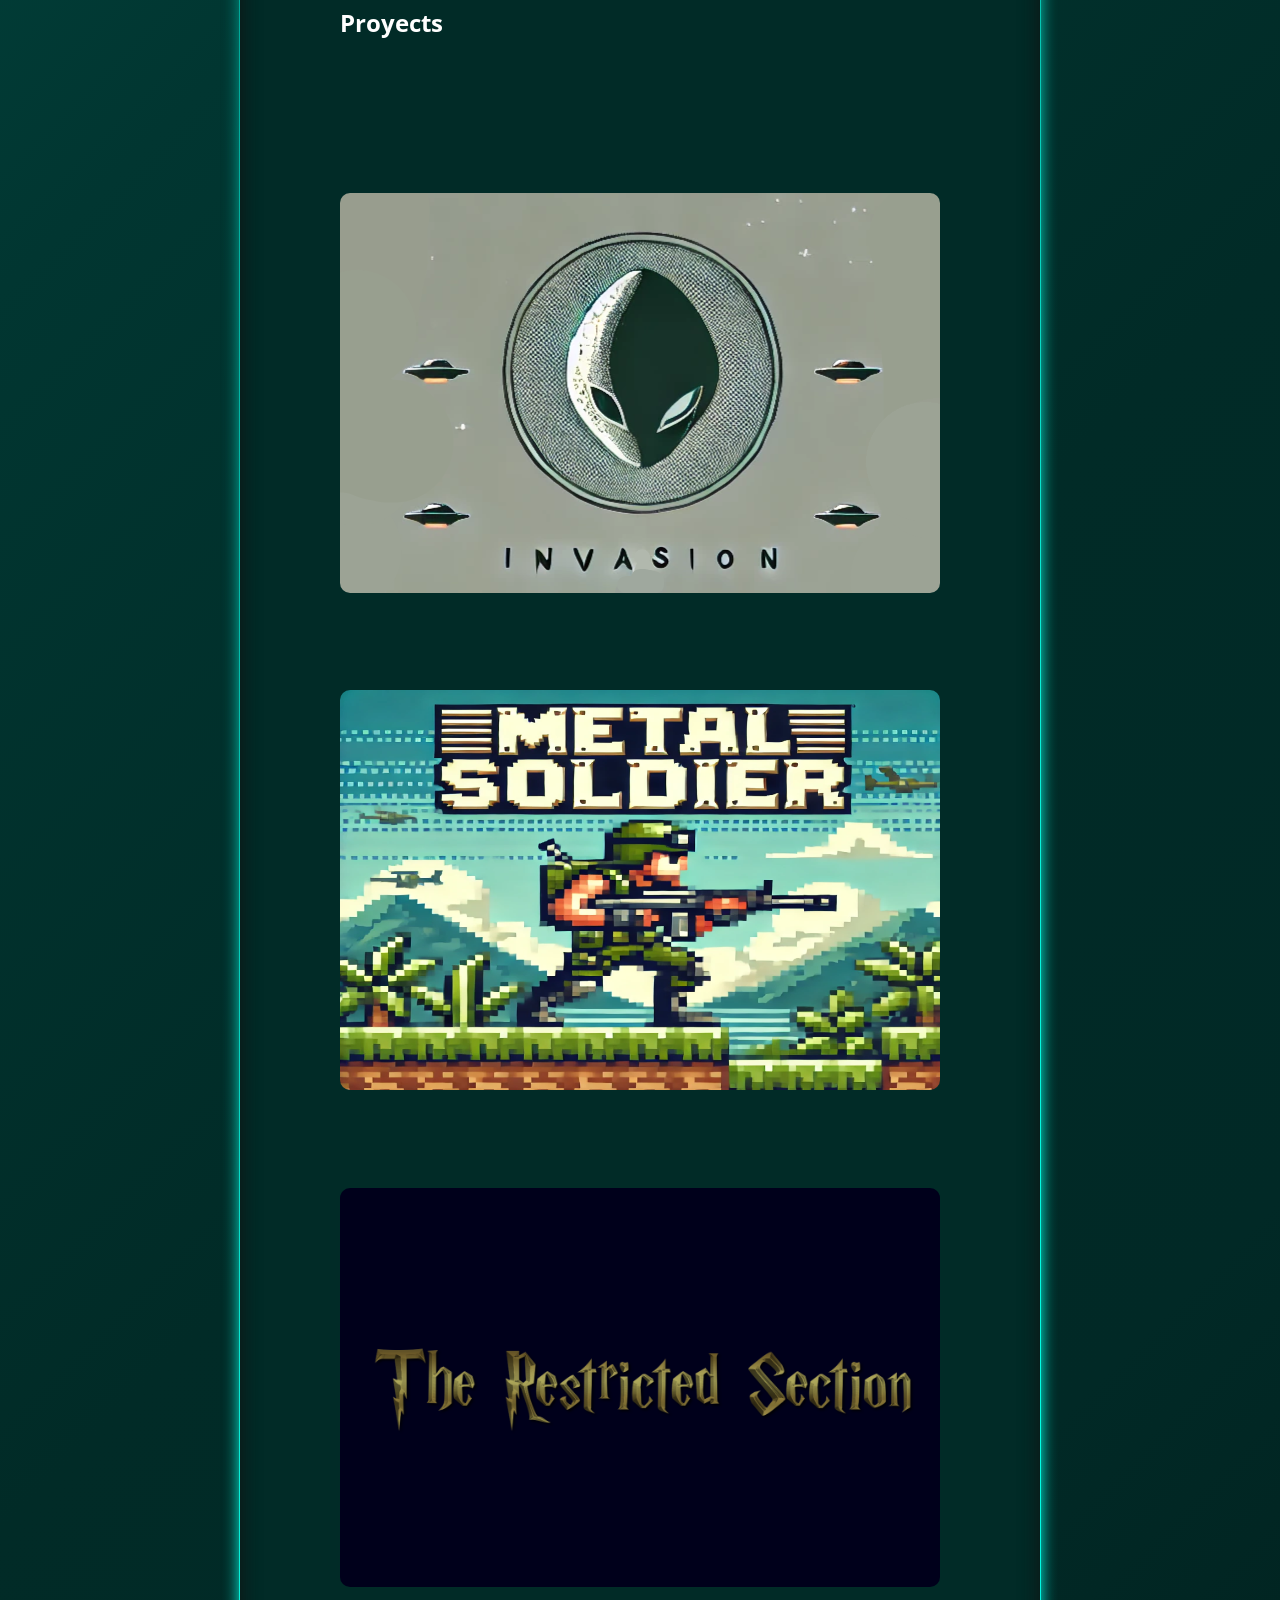
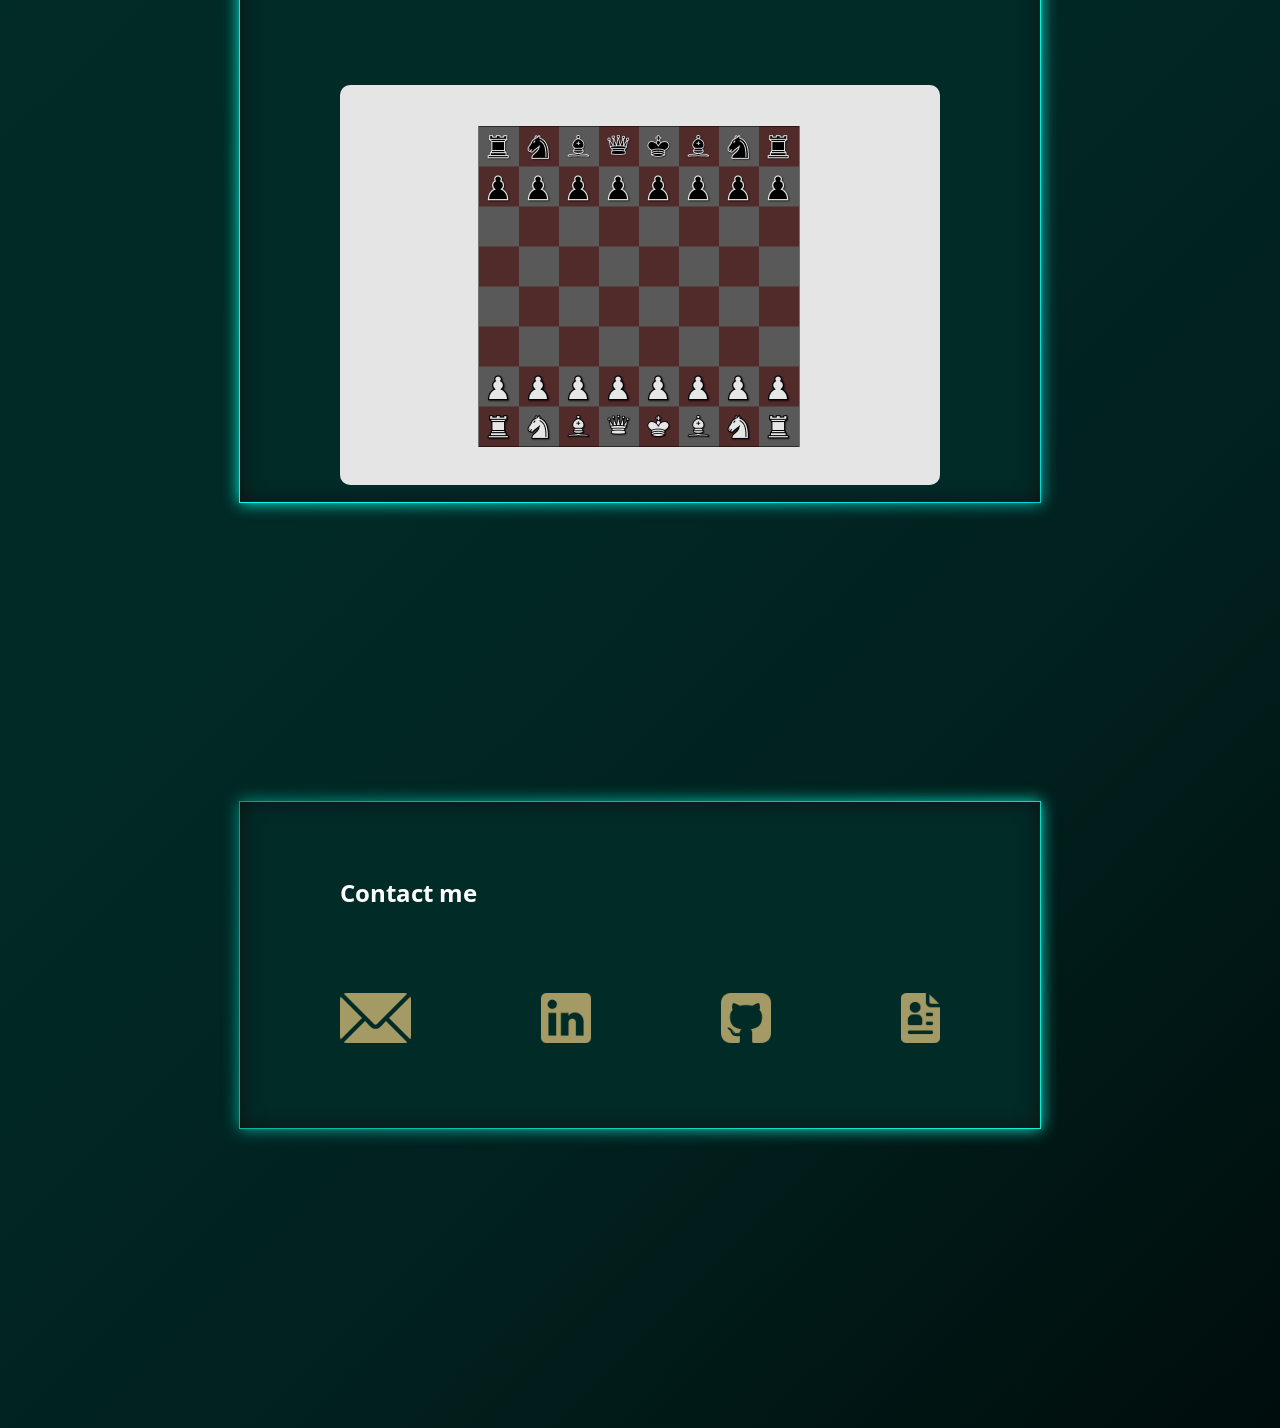
==== commit 5bbbade9: "Actualización de video ms y barra de nav fija" ====
--- a/index.html
+++ b/index.html
@@ -10,16 +10,17 @@
 
 </head>
 <body>
-    
+    <div id="home"></div>
     <header>
         <div>
             <div id="indice">
-                <a href="#indice"><p>Home</p></a>
+                <a href="#home"><p>Home</p></a>
                 <a href="#contact"><p>Contact</p></a>
                 <a href="#proyects"><p>Proyects</p></a>
         </div>
+        <div class="block glow" id="borde-header"></div>
     </header>
-    <div class="block glow"></div>
+    
 
     <div id="presentacion">
         <div id="texto-presentacion">
@@ -67,7 +68,7 @@
             <div class="proyect">
                 <img src="resources/images/alien_invasion2-edit.png" alt="">
                 <video autoplay loop muted class="video">
-                    <source src="resources/videos/Alien Invasio.mp4" type="video/mp4" loop>
+                    <source src="resources/videos/Alien_Invasion.mp4" type="video/mp4" loop>
                 </video>
                 <h5>Alien Invasion</h5>
             </div>
@@ -75,7 +76,7 @@
             <div class="proyect">
                 <img src="resources/images/metal_soldier.png" alt="">
                 <video autoplay loop muted class="video">
-                    <source src="resources/videos/Metal Soldier-edit.mp4" type="video/mp4" loop>
+                    <source src="resources/videos/Metal_Soldier.mp4" type="video/mp4" loop>
                 </video>
                 <h5>Metal Soldier</h5>
             </div>
@@ -84,7 +85,7 @@
                 
                 <img src="resources/images/harry_potter.png" alt="">
                 <video autoplay loop muted class="video">
-                    <source src="resources/videos/the_restricted_section.mp4" loop>
+                    <source src="resources/videos/the_restricted_section.mp4" type="video/mp4" loop>
                 </video>
                 <h5>The Restricted Section</h5>
             </div>
--- a/styles/estilos_estructura.css
+++ b/styles/estilos_estructura.css
@@ -38,6 +38,8 @@
     font-size: 1.5em;
     background-color: #01211e;
     width: 100vw;
+    position: fixed;
+    z-index: 10;
 }
 
 header div{
@@ -45,6 +47,12 @@
     display: flex;
     justify-content: center;
     align-items: center;
+}
+
+#borde-header{
+    position: absolute;
+    z-index: 11;
+    bottom: 0px;
 }
 
 #indice{
@@ -176,7 +184,6 @@
 .proyect img:hover{
     opacity: 0;
     transition: opacity 0.4s ease;
-    
 }
 
 
